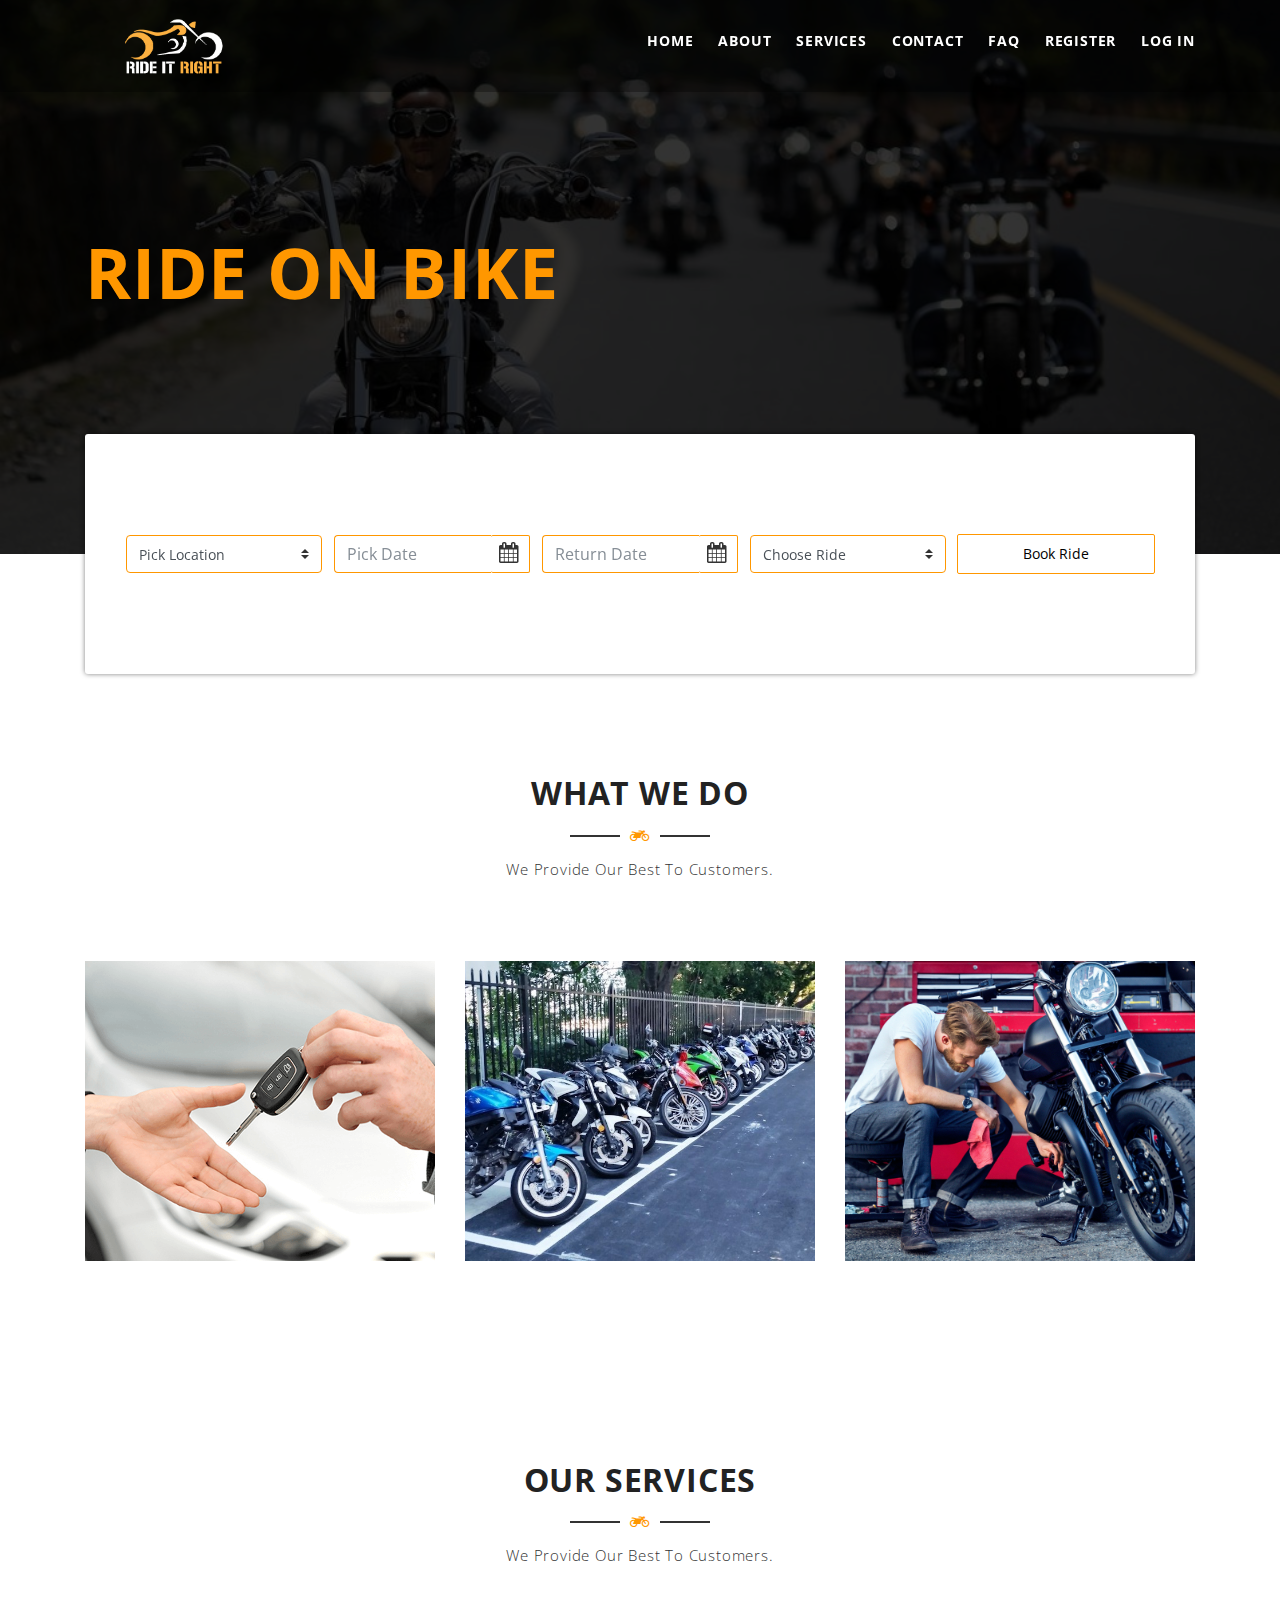
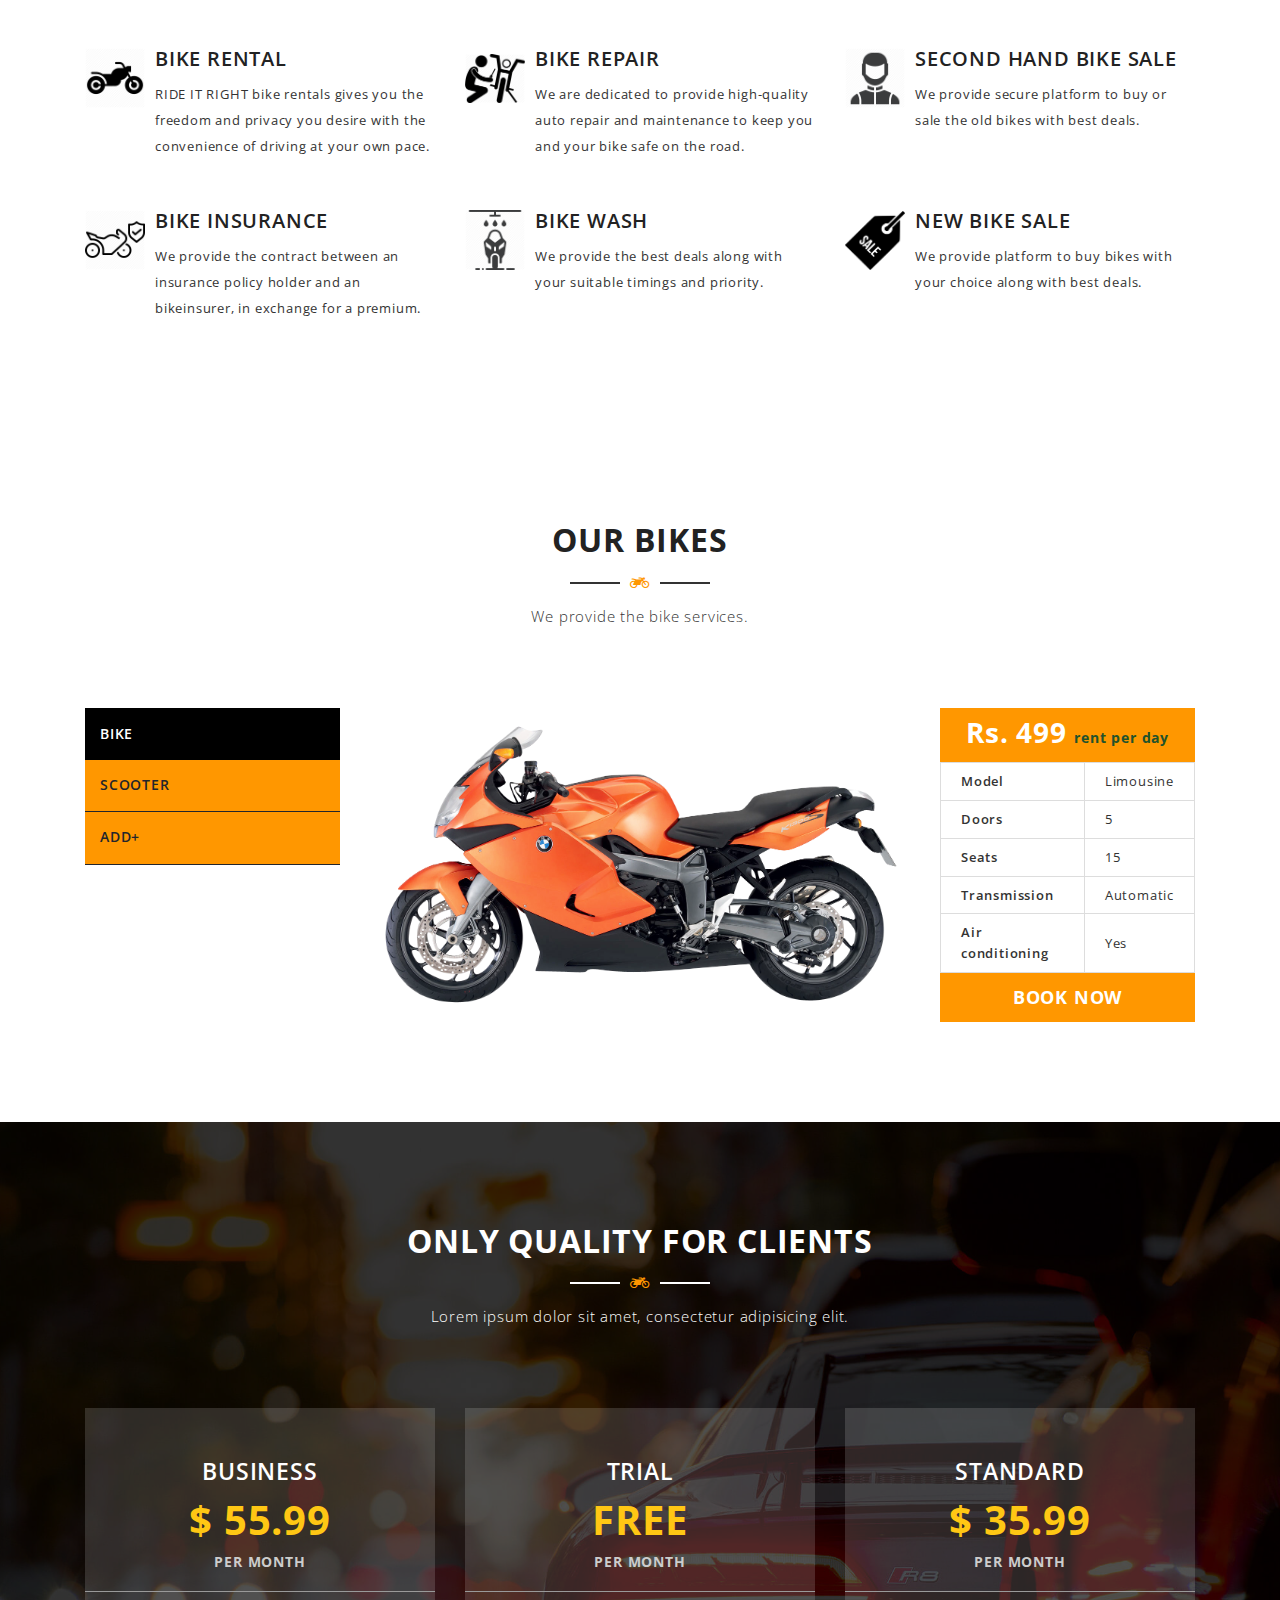
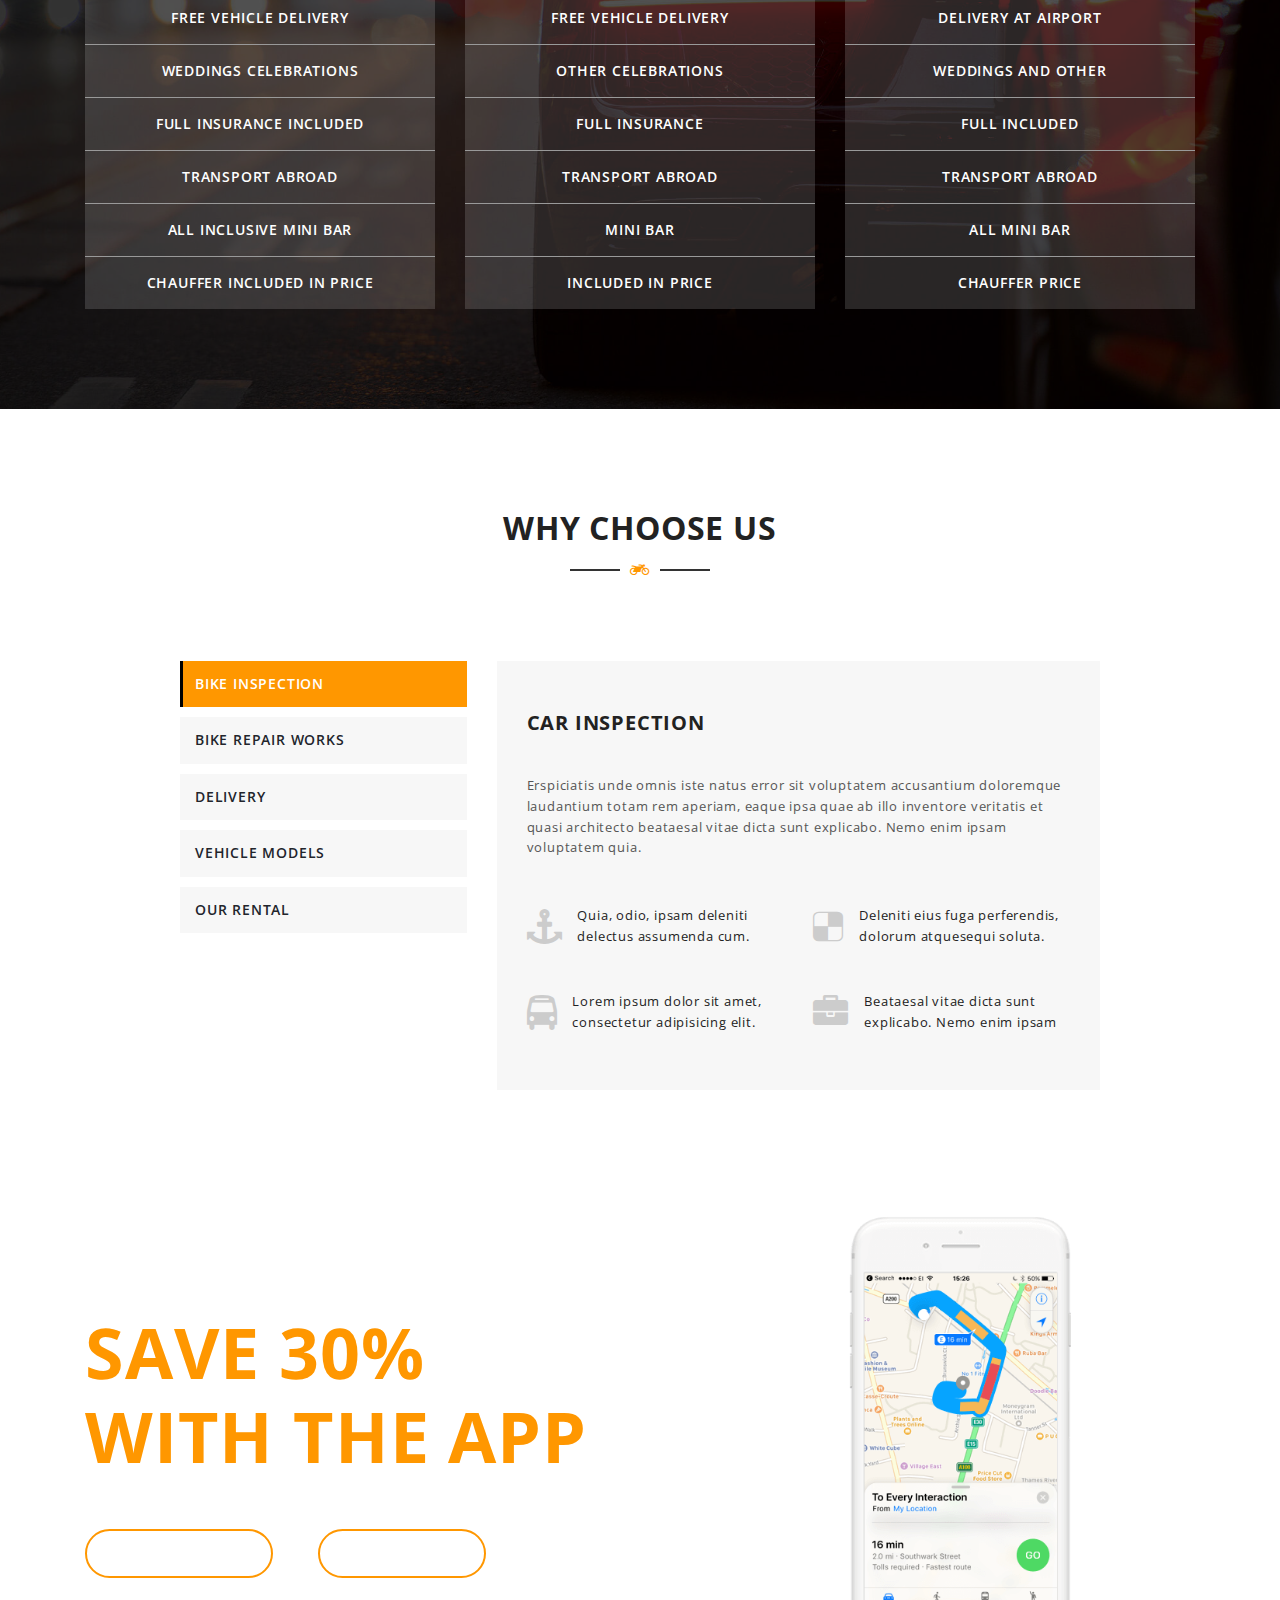
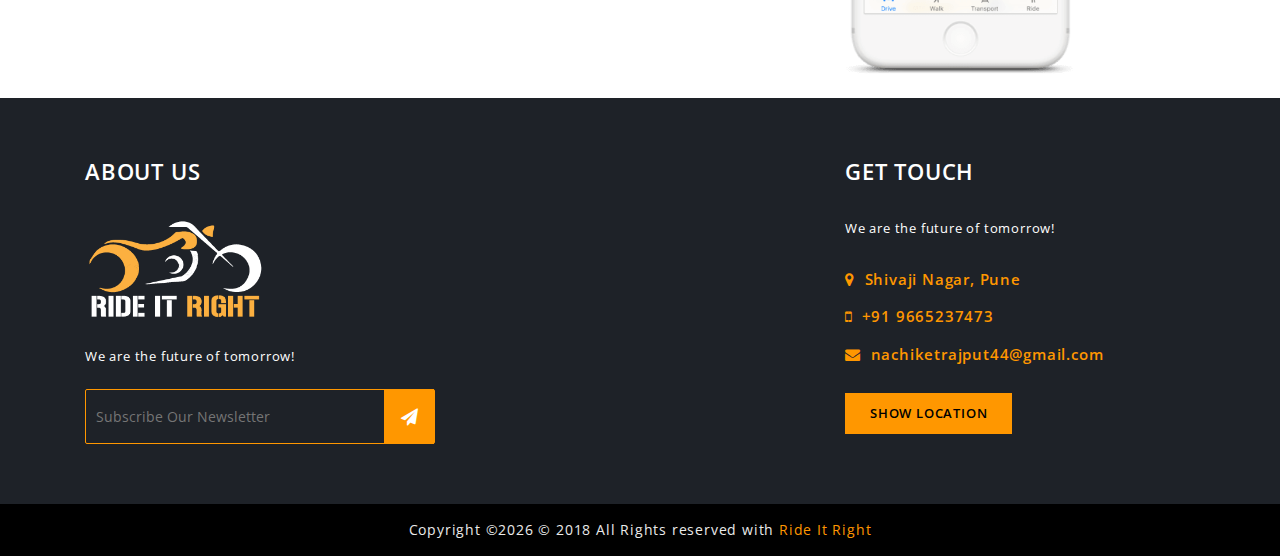
==== index.html @ ab3be9b2 "initial commit" ====
<!DOCTYPE html>
<html class="no-js" lang="zxx">

<head>
    <meta charset="utf-8">
    <meta http-equiv="X-UA-Compatible" content="IE=edge">
    <meta name="viewport" content="width=device-width, initial-scale=1">
    <!--=== Favicon ===-->
    <link rel="shortcut icon" href="favicon.ico" type="image/x-icon" />
    <link href="https://fonts.googleapis.com/css?family=Open+Sans&display=swap" rel="stylesheet"> 
    <title>Ride It Right</title>

    <!--=== Bootstrap CSS ===-->
    <link href="assets/css/bootstrap.min.css" rel="stylesheet">
    <!--=== Animate CSS ===-->
    <link href="assets/css/plugins/animate.css" rel="stylesheet">
    <!--=== Vegas Min CSS ===-->
    <link href="assets/css/plugins/vegas.min.css" rel="stylesheet">
    <!--=== Slicknav CSS ===-->
    <link href="assets/css/plugins/slicknav.min.css" rel="stylesheet">
    <!--=== Magnific Popup CSS ===-->
    <link href="assets/css/plugins/magnific-popup.css" rel="stylesheet">
    <!--=== Owl Carousel CSS ===-->
    <link href="assets/css/plugins/owl.carousel.min.css" rel="stylesheet">
    <!--=== Gijgo CSS ===-->
    <link href="assets/css/plugins/gijgo.css" rel="stylesheet">
    <!--=== FontAwesome CSS ===-->
    <link href="assets/css/font-awesome.css" rel="stylesheet">
    <!--=== Theme Reset CSS ===-->
    <link href="assets/css/reset.css" rel="stylesheet">
    <!--=== Main Style CSS ===-->
    <link href="style.css" rel="stylesheet">
    <!--=== Responsive CSS ===-->
    <link href="assets/css/responsive.css" rel="stylesheet">


    <!--[if lt IE 9]>
        <script src="//oss.maxcdn.com/html5shiv/3.7.2/html5shiv.min.js"></script>
        <script src="//oss.maxcdn.com/respond/1.4.2/respond.min.js"></script>
    <![endif]-->
</head>

<body class="loader-active">

    <!--== Preloader Area Start ==-->
    <div class="preloader">
        <div class="preloader-spinner">
            <div class="loader-content">
                <img src="assets/img/preloader.gif" alt="JSOFT">
            </div>
        </div>
    </div>
    <!--== Preloader Area End ==-->

    <!--== Header Area Start ==-->
    <header id="header-area" class="fixed-top">

        <!--== Header Bottom Start ==-->
        <div id="header-bottom">
            <div class="container">
                <div class="row">
                    <!--== Logo Start ==-->
                    <div class="col-lg-4">
                        <a href="index.html" class="logo">
                            <img src="assets/img/logo.png" height="42" width="180" alt="JSOFT" >
                        </a>
                    </div>
                    <!--== Logo End ==-->

                    <!--== Main Menu Start ==-->
                    <div class="col-lg-8 d-none d-xl-block">
                        <nav class="mainmenu alignright">
                            <ul>
                                <li><a href="#">Home</a>
                                    
                                </li>
                                <li><a href="about.html">About</a></li>
                                <li><a href="services.html">Services</a></li>
                                <li><a href="contact.html">Contact</a></li>
                                <li><a href="faq.html">FAQ</a></li>
                                <li><a href="register.html">Register</a></li>                         
                                <li><a href="login.html">Log in</a></li>    
                                <li id="user_display"></li>                     
                            </ul>
                        </nav>
                    </div>
                    <!--== Main Menu End ==-->
                </div>
            </div>
        </div>
        <!--== Header Bottom End ==-->
    </header>
    <!--== Header Area End ==-->

    <!--== Slider Area Start ==-->
    <section id="home-slider-area">
        <div class="home-slider-item slider-bg-1 overlay">
            <div class="container">
                <div class="row">
                    <div class="col-lg-12">
                        <div class="slideshowcontent">
                            <h1>RIDE ON BIKE</h1>
                            <!-- <p>FOR AS LOW AS $10 A DAY PLUS 15% DISCOUNT <br> FOR OUR RETURNING CUSTOMERS</p> -->
                        </div>
                    </div>
                </div>
            </div>
        </div>

        <div class="home-slider-item slider-bg-2 overlay">
            <div class="container">
                <div class="row">
                    <div class="col-lg-12">
                        <div class="slideshowcontent">
                            <h1>ENJOY YOUR JOURNEY</h1>
                            <!-- <p>FOR AS LOW AS $10 A DAY PLUS 15% DISCOUNT <br> FOR OUR RETURNING CUSTOMERS</p> -->
                        </div>
                    </div>
                </div>
            </div>
        </div>

        <div class="home-slider-item slider-bg-3 overlay">
            <div class="container">
                <div class="row">
                    <div class="col-lg-12">
                        <div class="slideshowcontent">
                            <h1>SAVE YOUR MONEY</h1>
                            <!-- <p>FOR AS LOW AS $10 A DAY PLUS 15% DISCOUNT <br> FOR OUR RETURNING CUSTOMERS</p> -->
                        </div>
                    </div>
                </div>
            </div>
        </div>
    </section>
    <!--== Slider Area End ==-->

    <!--== Book A Car Area Start ==-->
    <div id="book-a-car">
        <div class="container">
            <div class="row">
                <div class="col-lg-12">
                    <div class="booka-car-content">
                        <form action="index3.html">
                            <div class="pick-location bookinput-item">
                                <select class="custom-select">
                                  <option selected>Pick Location</option>
                                  <option value="1">Shivaji Nagar, Pune</option>
                                  <option value="2">Katraj , Pune</option>
                                  <option value="3">FC Road, Pune</option>
                                  <option value="3">Lonavla, Pune</option>
                                </select>
                            </div>

                            <div class="pick-date bookinput-item">
                                <input id="startDate" placeholder="Pick Date" />
                            </div>

                            <div class="return-date bookinput-item">
                                <input id="endDate" placeholder="Return Date" />
                            </div>

                            <div class="car-choose bookinput-item">
                                <select class="custom-select">
                                  <option selected>Choose Ride</option>
                                  <option value="1">Bike</option>
                                  <option value="2">Scooter</option>
                                </select>
                            </div>

                            <div class="bookcar-btn bookinput-item">
                                <button type="submit">Book Ride</button>
                            </div>
                        </form>
                    </div>
                </div>
            </div>
        </div>
    </div>
    <!--== Book A Car Area End ==-->

    <!--== What We Do Area Start ==-->
    <section id="what-do-area" class="section-padding">
        <div class="container">
            <div class="row">
                <!-- Section Title Start -->
                <div class="col-lg-12">
                    <div class="section-title  text-center">
                        <h2>WHAT WE DO</h2>
                        <span class="title-line"><i class="fa fa-motorcycle"></i></span>
                        <p>We Provide Our Best To Customers.</p>
                    </div>
                </div>
                <!-- Section Title End -->
            </div>

            <div class="row">
                <!-- Single We Do Start -->
                <div class="col-lg-4 col-md-4">
                    <div class="single-we-do we-do-bg-1">
                        <div class="we-do-content">
                            <div class="display-table">
                                <div class="display-table-cell">
                                    <h3>Bike Rentals</h3>
                                    <p>Easy Rentals with good deal.</p>
                                    <a href="#">Book Now</a>
                                </div>
                            </div>
                        </div>
                    </div>
                </div>
                <!-- Single We Do End -->

                <!-- Single We Do Start -->
                <div class="col-lg-4 col-md-4">
                    <div class="single-we-do we-do-bg-2">
                        <div class="we-do-content">
                            <div class="display-table">
                                <div class="display-table-cell">
                                    <h3>Second Hand Bike Sale</h3>
                                    <p>Best deals with second hand bikes.</p>
                                    <a href="#">Book Now</a>
                                </div>
                            </div>
                        </div>
                    </div>
                </div>
                <!-- Single We Do End -->

                <!-- Single We Do Start -->
                <div class="col-lg-4 col-md-4">
                    <div class="single-we-do we-do-bg-3">
                        <div class="we-do-content">
                            <div class="display-table">
                                <div class="display-table-cell">
                                    <h3>Bike Care</h3>
                                    <p>Provide best bike care service with your suitability.</p>
                                    <a href="#">Book Now</a>
                                </div>
                            </div>
                        </div>
                    </div>
                </div>
                <!-- Single We Do End -->
            </div>
        </div>
    </section>
    <!--== What We Do Area End ==-->

    <!--== Partner Area Start ==-->
    <!-- <div id="partner-area">
        <div class="container-fluid">
            <div class="row">
                <div class="col-lg-12 text-center">
                    <div class="partner-content-wrap"> -->
                        <!-- Single Partner Start -->
                        <!-- <div class="single-partner">
                            <div class="display-table">
                                <div class="display-table-cell">
                                    <img src="assets/img/partner/partner-logo-1.png" alt="JSOFT">
                                </div>
                            </div>
                        </div> -->
                        <!-- Single Partner End -->

                        <!-- Single Partner Start -->
                        <!-- <div class="single-partner">
                            <div class="display-table">
                                <div class="display-table-cell">
                                    <img src="assets/img/partner/partner-logo-2.png" alt="JSOFT">
                                </div>
                            </div>
                        </div> -->
                        <!-- Single Partner End -->

                        <!-- Single Partner Start -->
                        <!-- <div class="single-partner">
                            <div class="display-table">
                                <div class="display-table-cell">
                                    <img src="assets/img/partner/partner-logo-3.png" alt="JSOFT">
                                </div>
                            </div>
                        </div> -->
                        <!-- Single Partner End -->

                        <!-- Single Partner Start -->
                        <!-- <div class="single-partner">
                            <div class="display-table">
                                <div class="display-table-cell">
                                    <img src="assets/img/partner/partner-logo-4.png" alt="JSOFT">
                                </div>
                            </div>
                        </div> -->
                        <!-- Single Partner End -->

                        <!-- Single Partner Start -->
                        <!-- <div class="single-partner">
                            <div class="display-table">
                                <div class="display-table-cell">
                                    <img src="assets/img/partner/partner-logo-5.png" alt="JSOFT">
                                </div>
                            </div>
                        </div> -->
                        <!-- Single Partner End -->

                        <!-- Single Partner Start -->
                        <!-- <div class="single-partner">
                            <div class="display-table">
                                <div class="display-table-cell">
                                    <img src="assets/img/partner/partner-logo-1.png" alt="JSOFT">
                                </div>
                            </div>
                        </div> -->
                        <!-- Single Partner End -->

                        <!-- Single Partner Start -->
                        <!-- <div class="single-partner">
                            <div class="display-table">
                                <div class="display-table-cell">
                                    <img src="assets/img/partner/partner-logo-4.png" alt="JSOFT">
                                </div>
                            </div>
                        </div> -->
                        <!-- Single Partner End -->
                    <!-- </div>
                </div>
            </div>
        </div>
    </div> -->
    <!--== Partner Area End ==-->

    <!--== Services Area Start ==-->
    <section id="service-area" class="section-padding">
        <div class="container">
            <div class="row">
                <!-- Section Title Start -->
                <div class="col-lg-12">
                    <div class="section-title  text-center">
                        <h2>Our Services</h2>
                        <span class="title-line"><i class="fa fa-motorcycle"></i></span>
                        <p>We Provide Our Best To Customers.</p>
                    </div>
                </div>
                <!-- Section Title End -->
            </div>

            <div class="row">
                <!-- Single Service Start -->
                <div class="col-lg-4 col-md-6">
                    <div class="single-service">
                        <div class="media">
                            <div class="service-icon">
                                <span></span>
                                <img src="assets/img/services/service-icon-1.png" alt="JSOFT">
                            </div>
                            <div class="media-body">
                                <h4>BIKE RENTAL</h4>
                                <p>RIDE IT RIGHT bike rentals gives you the freedom and privacy you desire with the convenience of driving at your own pace. </p>
                            </div>
                        </div>
                    </div>
                </div>
                <!-- Single Service Start -->

                <!-- Single Service Start -->
                <div class="col-lg-4 col-md-6">
                    <div class="single-service">
                        <div class="media">
                            <div class="service-icon">
                                <span></span>
                                <img src="assets/img/services/service-icon-2.png" alt="JSOFT">
                            </div>
                            <div class="media-body">
                                <h4>BIKE REPAIR</h4>
                                <p>We are dedicated to provide high-quality auto repair and maintenance to keep you and your bike safe on the road.</p>
                            </div>
                        </div>
                    </div>
                </div>
                <!-- Single Service Start -->

                <!-- Single Service Start -->
                <div class="col-lg-4 col-md-6">
                    <div class="single-service">
                        <div class="media">
                            <div class="service-icon">
                                <span></span>
                                <img src="assets/img/services/service-icon-3.png" alt="JSOFT">
                            </div>
                            <div class="media-body">
                                <h4>SECOND HAND BIKE SALE</h4>
                                <p>We provide secure platform to buy or sale the old bikes with best deals.</p>
                            </div>
                        </div>
                    </div>
                </div>
                <!-- Single Service Start -->

                <!-- Single Service Start -->
                <div class="col-lg-4 col-md-6">
                    <div class="single-service">
                        <div class="media">
                            <div class="service-icon">
                                <span></span>
                                <img src="assets/img/services/service-icon-4.png" alt="JSOFT">
                            </div>
                            <div class="media-body">
                                <h4>Bike insurance</h4>
                                <p>We provide the contract between an insurance policy holder and an bikeinsurer, in exchange for a premium.</p>
                            </div>
                        </div>
                    </div>
                </div>
                <!-- Single Service Start -->

                <!-- Single Service Start -->
                <div class="col-lg-4 col-md-6">
                    <div class="single-service">
                        <div class="media">
                            <div class="service-icon">
                                <span></span>
                                <img src="assets/img/services/service-icon-5.png" alt="JSOFT">
                            </div>
                            <div class="media-body">
                                <h4>bike wash</h4>
                                <p>We provide the best deals along with your suitable timings and priority.</p>
                            </div>
                        </div>
                    </div>
                </div>
                <!-- Single Service Start -->

                <!-- Single Service Start -->
                <div class="col-lg-4 col-md-6">
                    <div class="single-service">
                        <div class="media">
                            <div class="service-icon">
                                <span></span>
                                <img src="assets/img/services/service-icon-6.png" alt="JSOFT">
                            </div>
                            <div class="media-body">
                                <h4>New bike sale</h4>
                                <p>We provide platform to buy bikes with your choice along with best deals.</p>
                            </div>
                        </div>
                    </div>
                </div>
                <!-- Single Service Start -->
            </div>
        </div>
    </section>
    <!--== Services Area End ==-->

    <!--== Fun Fact Area Start ==-->
    <!-- <section id="funfact-area" class="overlay section-padding">
        <div class="container">
            <div class="row">
                <div class="col-lg-11 col-md-12 m-auto">
                    <div class="funfact-content-wrap">
                        <div class="row"> -->
                            <!-- Single FunFact Start -->
                            <!-- <div class="col-lg-4 col-md-6">
                                <div class="single-funfact">
                                    <div class="funfact-icon">
                                        <i class="fa fa-smile-o"></i>
                                    </div>
                                    <div class="funfact-content">
                                        <p><span class="counter">550</span>+</p>
                                        <h4>HAPPY CLIENTS</h4>
                                    </div>
                                </div>
                            </div> -->
                            <!-- Single FunFact End -->

                            <!-- Single FunFact Start -->
                            <!-- <div class="col-lg-4 col-md-6">
                                <div class="single-funfact">
                                    <div class="funfact-icon">
                                        <i class="fa fa-motorcycle"></i>
                                    </div>
                                    <div class="funfact-content">
                                        <p><span class="counter">250</span>+</p>
                                        <h4>CARS IN STOCK</h4>
                                    </div>
                                </div>
                            </div> -->
                            <!-- Single FunFact End -->

                            <!-- Single FunFact Start -->
                            <!-- <div class="col-lg-4 col-md-6">
                                <div class="single-funfact">
                                    <div class="funfact-icon">
                                        <i class="fa fa-bank"></i>
                                    </div>
                                    <div class="funfact-content">
                                        <p><span class="counter">50</span>+</p>
                                        <h4>office in cities</h4>
                                    </div>
                                </div>
                            </div> -->
                            <!-- Single FunFact End -->
                        <!-- </div>
                    </div>
                </div>
            </div>
        </div>
    </section> -->
    <!--== Fun Fact Area End ==-->

    <!--== Our Cars Area Start ==-->
    <section id="our-cars" class="section-padding">
        <div class="container">
            <div class="row">
                <!-- Section Title Start -->
                <div class="col-lg-12">
                    <div class="section-title  text-center">
                        <h2>Our bikes</h2>
                        <span class="title-line"><i class="fa fa-motorcycle"></i></span>
                        <p>We provide the bike services.</p>
                    </div>
                </div>
                <!-- Section Title End -->
            </div>

            <div class="row">
                <div class="col-lg-12">
                    <div class="team-content">
                        <div class="row">
                            <!-- OurCars Tab Menu start -->
                            <div class="col-lg-3">
                                <div class="ourcar-tab-menu">
                                    <ul class="nav nav-tabs" id="ourcartabmenu" role="tablist">
                                        <li class="nav-item">
                                            <a class="nav-link active" id="ourcar_item_1" data-toggle="tab" href="#ourcar_1" role="tab" aria-selected="true">BIKE</a>
                                        </li>
                                        <!-- <li class="nav-item">
                                            <a class="nav-link" id="ourcar_item_2" data-toggle="tab" href="#ourcar_2" role="tab" aria-selected="true">BIKE</a>
                                        </li> -->
                                        <li class="nav-item">
                                            <a class="nav-link" id="ourcar_item_3" data-toggle="tab" href="#ourcar_3" role="tab" aria-selected="true">Scooter</a>
                                        </li>
                                        <li class="nav-item">
                                            <a class="nav-link" id="ourcar_item_4" data-toggle="tab" href="#ourcar_4" role="tab" aria-selected="true">ADD+</a>
                                        </li>
                                        <li class="nav-item">
                                            <!-- <a class="nav-link" id="ourcar_item_5" data-toggle="tab" href="#ourcar_5" role="tab" aria-selected="true">BIKE5</a> -->
                                        </li>
                                    </ul>
                                </div>
                            </div>
                            <!-- OurCars Tab Menu End -->

                            <!-- OurCars Tab Content start -->
                            <div class="col-lg-9">
                                <div class="tab-content" id="ourcartabcontent">
                                    <!-- Single OurCars  start -->
                                    <div class="tab-pane fade show active" id="ourcar_1" role="tabpanel" aria-labelledby="ourcar_item_1">
                                        <div class="row">
                                            <div class="col-lg-8 text-center">
                                                <div class="display-table">
                                                    <div class="display-table-cell">
                                                        <div class="ourcar-pic">
                                                            <img src="assets/img/bikes/bike2.png" alt="JSOFT">
                                                        </div>
                                                    </div>
                                                </div>
                                            </div>

                                            <div class="col-lg-4">
                                                <div class="ourcar-info text-center">
                                                    <h2>Rs. 499 <span>Rent per day</span></h2>
                                                    <table class="our-table">
                                                        <tr>
                                                            <td>Model</td>
                                                            <td>Limousine</td>
                                                        </tr>
                                                        <tr>
                                                            <td>Doors</td>
                                                            <td>5</td>
                                                        </tr>
                                                        <tr>
                                                            <td>Seats</td>
                                                            <td>15</td>
                                                        </tr>
                                                        <tr>
                                                            <td>Transmission</td>
                                                            <td>Automatic</td>
                                                        </tr>
                                                        <tr>
                                                            <td>Air conditioning</td>
                                                            <td>Yes</td>
                                                        </tr>
                                                    </table>
                                                    <a href="#" class="bookbtn">Book Now</a>
                                                </div>
                                            </div>
                                        </div>
                                    </div>
                                    <!-- Single OurCars End -->

                                    <!-- Single OurCars  start -->
                                    <div class="tab-pane fade" id="ourcar_2" role="tabpanel" aria-labelledby="ourcar_item_2">
                                        <div class="row">
                                            <div class="col-lg-8 text-center">
                                                <div class="display-table">
                                                    <div class="display-table-cell">
                                                        <div class="ourcar-pic">
                                                            <img src="assets/img/bikes/bike3.png" alt="JSOFT">
                                                        </div>
                                                    </div>
                                                </div>
                                            </div>

                                            <div class="col-lg-4">
                                                <div class="ourcar-info text-center">
                                                    <h2>Rs. 499 <span>Rent per day</span></h2>
                                                    <table class="our-table">
                                                        <tr>
                                                            <td>Model</td>
                                                            <td>Limousine</td>
                                                        </tr>
                                                        <tr>
                                                            <td>Doors</td>
                                                            <td>5</td>
                                                        </tr>
                                                        <tr>
                                                            <td>Seats</td>
                                                            <td>15</td>
                                                        </tr>
                                                        <tr>
                                                            <td>Transmission</td>
                                                            <td>Automatic</td>
                                                        </tr>
                                                        <tr>
                                                            <td>Air conditioning</td>
                                                            <td>Yes</td>
                                                        </tr>
                                                    </table>
                                                    <a href="#" class="bookbtn">Book Now</a>
                                                </div>
                                            </div>
                                        </div>
                                    </div>
                                    <!-- Single OurCars End -->

                                    <!-- Single OurCars  start -->
                                    <div class="tab-pane fade" id="ourcar_3" role="tabpanel" aria-labelledby="ourcar_item_3">
                                        <div class="row">
                                            <div class="col-lg-8 text-center">
                                                <div class="display-table">
                                                    <div class="display-table-cell">
                                                        <div class="ourcar-pic">
                                                            <img src="assets/img/bikes/scooter.png" alt="JSOFT">
                                                        </div>
                                                    </div>
                                                </div>
                                            </div>

                                            <div class="col-lg-4">
                                                <div class="ourcar-info text-center">
                                                    <h2>Rs. 250 <span>Rent per day</span></h2>
                                                    <table class="our-table">
                                                        <tr>
                                                            <td>Model</td>
                                                            <td>Limousine</td>
                                                        </tr>
                                                        <tr>
                                                            <td>Doors</td>
                                                            <td>5</td>
                                                        </tr>
                                                        <tr>
                                                            <td>Seats</td>
                                                            <td>15</td>
                                                        </tr>
                                                        <tr>
                                                            <td>Transmission</td>
                                                            <td>Automatic</td>
                                                        </tr>
                                                        <tr>
                                                            <td>Air conditioning</td>
                                                            <td>Yes</td>
                                                        </tr>
                                                    </table>
                                                    <a href="#" class="bookbtn">Book Now</a>
                                                </div>
                                            </div>
                                        </div>
                                    </div>
                                    <!-- Single OurCars End -->

                                    <!-- Single OurCars  start -->
                                    <!-- <div class="tab-pane fade" id="ourcar_4" role="tabpanel" aria-labelledby="ourcar_item_4">
                                        <div class="row">
                                            <div class="col-lg-8 text-center">
                                                <div class="display-table">
                                                    <div class="display-table-cell">
                                                        <div class="ourcar-pic">
                                                            <img src="assets/img/bikes/scooter2.jpg" alt="JSOFT">
                                                        </div>
                                                    </div>
                                                </div>
                                            </div>

                                            <div class="col-lg-4">
                                                <div class="ourcar-info text-center">
                                                    <h2>$ 75.40 <span>Rent per day</span></h2>
                                                    <table class="our-table">
                                                        <tr>
                                                            <td>Model</td>
                                                            <td>Limousine</td>
                                                        </tr>
                                                        <tr>
                                                            <td>Doors</td>
                                                            <td>5</td>
                                                        </tr>
                                                        <tr>
                                                            <td>Seats</td>
                                                            <td>15</td>
                                                        </tr>
                                                        <tr>
                                                            <td>Transmission</td>
                                                            <td>Automatic</td>
                                                        </tr>
                                                        <tr>
                                                            <td>Air conditioning</td>
                                                            <td>Yes</td>
                                                        </tr>
                                                    </table>
                                                    <a href="#" class="bookbtn">Book Now</a>
                                                </div>
                                            </div>
                                        </div>
                                    </div> -->
                                    <!-- Single OurCars End -->

                                    <!-- Single OurCars  start -->
                                    <div class="tab-pane fade" id="ourcar_5" role="tabpanel" aria-labelledby="ourcar_item_5">
                                        <div class="row">
                                            <div class="col-lg-8 text-center">
                                                <div class="display-table">
                                                    <div class="display-table-cell">
                                                        <div class="ourcar-pic">
                                                            <img src="assets/img/bikes/scooter3_wb.png" alt="JSOFT">
                                                        </div>
                                                    </div>
                                                </div>
                                            </div>

                                            <div class="col-lg-4">
                                                <div class="ourcar-info text-center">
                                                    <h2>$ 75.40 <span>Rent per day</span></h2>
                                                    <table class="our-table">
                                                        <tr>
                                                            <td>Model</td>
                                                            <td>Limousine</td>
                                                        </tr>
                                                        <tr>
                                                            <td>Doors</td>
                                                            <td>5</td>
                                                        </tr>
                                                        <tr>
                                                            <td>Seats</td>
                                                            <td>15</td>
                                                        </tr>
                                                        <tr>
                                                            <td>Transmission</td>
                                                            <td>Automatic</td>
                                                        </tr>
                                                        <tr>
                                                            <td>Air conditioning</td>
                                                            <td>Yes</td>
                                                        </tr>
                                                    </table>
                                                    <a href="#" class="bookbtn">Book Now</a>
                                                </div>
                                            </div>
                                        </div>
                                    </div>
                                    <!-- Single OurCars End -->
                                </div>
                            </div>
                            <!-- OurCars Tab Content End -->
                        </div>
                    </div>
                </div>
            </div>
        </div>
    </section>
    <!--== Our Cars Area End ==-->

    <!--== Pricing Area Start ==-->
    <section id="pricing-area" class="section-padding overlay">
        <div class="container">
            <div class="row">
                <!-- Section Title Start -->
                <div class="col-lg-12">
                    <div class="section-title  text-center">
                        <h2>Only quality for clients</h2>
                        <span class="title-line"><i class="fa fa-motorcycle"></i></span>
                        <p>Lorem ipsum dolor sit amet, consectetur adipisicing elit.</p>
                    </div>
                </div>
                <!-- Section Title End -->
            </div>

            <!-- Pricing Table Conatent Start -->
            <div class="row">
                <!-- Single Pricing Table -->
                <div class="col-lg-4 col-md-6 text-center">
                    <div class="single-pricing-table">
                        <h3>BUSINESS</h3>
                        <h2>$ 55.99</h2>
                        <h5>PER MONTH</h5>

                        <ul class="package-list">
                            <li>FREE VEHICLE DELIVERY</li>
                            <li>WEDDINGS CELEBRATIONS</li>
                            <li>FULL INSURANCE INCLUDED</li>
                            <li>TRANSPORT ABROAD</li>
                            <li>ALL INCLUSIVE MINI BAR</li>
                            <li>CHAUFFER INCLUDED IN PRICE</li>
                        </ul>
                    </div>
                </div>
                <!-- Single Pricing Table -->

                <!-- Single Pricing Table -->
                <div class="col-lg-4 col-md-6 text-center">
                    <div class="single-pricing-table">
                        <h3>Trial</h3>
                        <h2>Free</h2>
                        <h5>PER MONTH</h5>

                        <ul class="package-list">
                            <li>FREE VEHICLE DELIVERY</li>
                            <li>OTHER CELEBRATIONS</li>
                            <li>FULL INSURANCE</li>
                            <li>TRANSPORT ABROAD</li>
                            <li>MINI BAR</li>
                            <li>INCLUDED IN PRICE</li>
                        </ul>
                    </div>
                </div>
                <!-- Single Pricing Table -->

                <!-- Single Pricing Table -->
                <div class="col-lg-4 col-md-6 text-center">
                    <div class="single-pricing-table">
                        <h3>standard</h3>
                        <h2>$ 35.99</h2>
                        <h5>PER MONTH</h5>

                        <ul class="package-list">
                            <li>DELIVERY AT AIRPORT</li>
                            <li>WEDDINGS AND OTHER</li>
                            <li>FULL INCLUDED</li>
                            <li>TRANSPORT ABROAD</li>
                            <li>ALL MINI BAR</li>
                            <li>CHAUFFER PRICE</li>
                        </ul>
                    </div>
                </div>
                <!-- Single Pricing Table -->
            </div>
            <!-- Pricing Table Conatent End -->
        </div>
    </section>
    <!--== Pricing Area End ==-->

    <!--== Why Coose Us Start ==-->
    <section id="why-choose-area" class="section-padding">
        <div class="container">
            <div class="row">
                <!-- Section Title Start -->
                <div class="col-lg-12">
                    <div class="section-title  text-center">
                        <h2>Why Choose Us</h2>
                        <span class="title-line"><i class="fa fa-motorcycle"></i></span>
                        <p></p>
                    </div>
                </div>
                <!-- Section Title End -->
            </div>

            <div class="row">
                <div class="col-lg-10 m-auto">
                    <div class="row">
                        <!-- Why Choose Tab Menu -->
                        <div class="col-lg-4">
                            <ul class="nav nav-tabs" id="choosetabmenu" role="tablist">
                                <li class="nav-item">
                                    <a class="nav-link active" id="car-ins" data-toggle="tab" href="#car-insp" role="tab" aria-selected="true">BIKE INSPECTION</a>
                                </li>
                                <li class="nav-item">
                                    <a class="nav-link" id="car-repair" data-toggle="tab" href="#car-repairw" role="tab" aria-selected="false">BIKE REPAIR WORKS</a>
                                </li>
                                <!-- <li class="nav-item">
                                    <a class="nav-link" id="car-glass" data-toggle="tab" href="#car-glassing" role="tab" aria-selected="false">CAR GLASSING</a>
                                </li> -->
                                <li class="nav-item">
                                    <a class="nav-link" id="delivery-tab" data-toggle="tab" href="#delivery" role="tab" aria-selected="false">DELIVERY</a>
                                </li>
                                <li class="nav-item">
                                    <a class="nav-link" id="vehiclemodels-tab" data-toggle="tab" href="#vehiclemodels" role="tab" aria-selected="false">Vehicle Models</a>
                                </li>
                                <li class="nav-item">
                                    <a class="nav-link" id="ourrental-tab" data-toggle="tab" href="#ourrental" role="tab" aria-selected="false">Our Rental</a>
                                </li>
                            </ul>
                        </div>
                        <!-- Why Choose Tab Menu -->

                        <!-- Why Choose Tab Content -->
                        <div class="col-lg-8">
                            <div class="tab-content" id="choosetabcontent">
                                <div class="tab-pane fade show active" id="car-insp" role="tabpanel" aria-labelledby="car-ins">
                                    <div class="wchoose-content">
                                        <h4>CAR INSPECTION</h4>
                                        <p>Erspiciatis unde omnis iste natus error sit voluptatem accusantium doloremque laudantium totam rem aperiam, eaque ipsa quae ab illo inventore veritatis et quasi architecto beataesal vitae dicta sunt explicabo. Nemo enim ipsam voluptatem quia.</p>

                                        <div class="row">
                                            <div class="col-lg-6 col-md-6">
                                                <div class="single-choose-item">
                                                    <div class="choose-icon">
                                                        <i class="fa fa-anchor"></i>
                                                    </div>
                                                    <span>Quia, odio, ipsam deleniti delectus assumenda cum.</span>
                                                </div>
                                            </div>

                                            <div class="col-lg-6 col-md-6">
                                                <div class="single-choose-item">
                                                    <div class="choose-icon">
                                                        <i class="fa fa-delicious"></i>
                                                    </div>
                                                    <span>Deleniti eius fuga perferendis, dolorum atquesequi soluta.</span>
                                                </div>
                                            </div>

                                            <div class="col-lg-6 col-md-6">
                                                <div class="single-choose-item">
                                                    <div class="choose-icon">
                                                        <i class="fa fa-bus"></i>
                                                    </div>
                                                    <span>Lorem ipsum dolor sit amet, consectetur adipisicing elit.</span>
                                                </div>
                                            </div>

                                            <div class="col-lg-6 col-md-6">
                                                <div class="single-choose-item">
                                                    <div class="choose-icon">
                                                        <i class="fa fa-briefcase"></i>
                                                    </div>
                                                    <span>Beataesal vitae dicta sunt explicabo. Nemo enim ipsam </span>
                                                </div>
                                            </div>
                                        </div>
                                    </div>
                                </div>

                                <div class="tab-pane fade" id="car-repairw" role="tabpanel" aria-labelledby="car-repair">
                                    <div class="wchoose-content">
                                        <h4>CAR REPAIR WORKS</h4>
                                        <p>Erspiciatis unde omnis iste natus error sit voluptatem accusantium doloremque laudantium totam rem aperiam, eaque ipsa quae ab illo inventore veritatis et quasi architecto beataesal vitae dicta sunt explicabo. Nemo enim ipsam voluptatem quia.</p>

                                        <div class="row">
                                            <div class="col-lg-6 col-md-6">
                                                <div class="single-choose-item">
                                                    <div class="choose-icon">
                                                        <i class="fa fa-anchor"></i>
                                                    </div>
                                                    <span>Quia, odio, ipsam deleniti delectus assumenda cum.</span>
                                                </div>
                                            </div>

                                            <div class="col-lg-6 col-md-6">
                                                <div class="single-choose-item">
                                                    <div class="choose-icon">
                                                        <i class="fa fa-delicious"></i>
                                                    </div>
                                                    <span>Deleniti eius fuga perferendis, dolorum atquesequi soluta.</span>
                                                </div>
                                            </div>

                                            <div class="col-lg-6 col-md-6">
                                                <div class="single-choose-item">
                                                    <div class="choose-icon">
                                                        <i class="fa fa-bus"></i>
                                                    </div>
                                                    <span>Lorem ipsum dolor sit amet, consectetur adipisicing elit.</span>
                                                </div>
                                            </div>

                                            <div class="col-lg-6 col-md-6">
                                                <div class="single-choose-item">
                                                    <div class="choose-icon">
                                                        <i class="fa fa-briefcase"></i>
                                                    </div>
                                                    <span>Beataesal vitae dicta sunt explicabo. Nemo enim ipsam </span>
                                                </div>
                                            </div>
                                        </div>
                                    </div>
                                </div>

                                <div class="tab-pane fade" id="car-glassing" role="tabpanel" aria-labelledby="car-glass">
                                    <div class="wchoose-content">
                                        <h4>CAR GLASSING</h4>
                                        <p>Erspiciatis unde omnis iste natus error sit voluptatem accusantium doloremque laudantium totam rem aperiam, eaque ipsa quae ab illo inventore veritatis et quasi architecto beataesal vitae dicta sunt explicabo. Nemo enim ipsam voluptatem quia.</p>

                                        <div class="row">
                                            <div class="col-lg-6 col-md-6">
                                                <div class="single-choose-item">
                                                    <div class="choose-icon">
                                                        <i class="fa fa-anchor"></i>
                                                    </div>
                                                    <span>Quia, odio, ipsam deleniti delectus assumenda cum.</span>
                                                </div>
                                            </div>

                                            <div class="col-lg-6 col-md-6">
                                                <div class="single-choose-item">
                                                    <div class="choose-icon">
                                                        <i class="fa fa-delicious"></i>
                                                    </div>
                                                    <span>Deleniti eius fuga perferendis, dolorum atquesequi soluta.</span>
                                                </div>
                                            </div>

                                            <div class="col-lg-6 col-md-6">
                                                <div class="single-choose-item">
                                                    <div class="choose-icon">
                                                        <i class="fa fa-bus"></i>
                                                    </div>
                                                    <span>Lorem ipsum dolor sit amet, consectetur adipisicing elit.</span>
                                                </div>
                                            </div>

                                            <div class="col-lg-6 col-md-6">
                                                <div class="single-choose-item">
                                                    <div class="choose-icon">
                                                        <i class="fa fa-briefcase"></i>
                                                    </div>
                                                    <span>Beataesal vitae dicta sunt explicabo. Nemo enim ipsam </span>
                                                </div>
                                            </div>
                                        </div>
                                    </div>
                                </div>

                                <div class="tab-pane fade" id="delivery" role="tabpanel" aria-labelledby="delivery-tab">
                                    <div class="wchoose-content">
                                        <h4>DELIVERY</h4>
                                        <p>Erspiciatis unde omnis iste natus error sit voluptatem accusantium doloremque laudantium totam rem aperiam, eaque ipsa quae ab illo inventore veritatis et quasi architecto beataesal vitae dicta sunt explicabo. Nemo enim ipsam voluptatem quia.</p>

                                        <div class="row">
                                            <div class="col-lg-6 col-md-6">
                                                <div class="single-choose-item">
                                                    <div class="choose-icon">
                                                        <i class="fa fa-anchor"></i>
                                                    </div>
                                                    <span>Quia, odio, ipsam deleniti delectus assumenda cum.</span>
                                                </div>
                                            </div>

                                            <div class="col-lg-6 col-md-6">
                                                <div class="single-choose-item">
                                                    <div class="choose-icon">
                                                        <i class="fa fa-delicious"></i>
                                                    </div>
                                                    <span>Deleniti eius fuga perferendis, dolorum atquesequi soluta.</span>
                                                </div>
                                            </div>

                                            <div class="col-lg-6 col-md-6">
                                                <div class="single-choose-item">
                                                    <div class="choose-icon">
                                                        <i class="fa fa-bus"></i>
                                                    </div>
                                                    <span>Lorem ipsum dolor sit amet, consectetur adipisicing elit.</span>
                                                </div>
                                            </div>

                                            <div class="col-lg-6 col-md-6">
                                                <div class="single-choose-item">
                                                    <div class="choose-icon">
                                                        <i class="fa fa-briefcase"></i>
                                                    </div>
                                                    <span>Beataesal vitae dicta sunt explicabo. Nemo enim ipsam </span>
                                                </div>
                                            </div>
                                        </div>
                                    </div>
                                </div>

                                <div class="tab-pane fade" id="vehiclemodels" role="tabpanel" aria-labelledby="vehiclemodels-tab">
                                    <div class="wchoose-content">
                                        <h4>Vehicle Models</h4>
                                        <p>Erspiciatis unde omnis iste natus error sit voluptatem accusantium doloremque laudantium totam rem aperiam, eaque ipsa quae ab illo inventore veritatis et quasi architecto beataesal vitae dicta sunt explicabo. Nemo enim ipsam voluptatem quia.</p>

                                        <div class="row">
                                            <div class="col-lg-6 col-md-6">
                                                <div class="single-choose-item">
                                                    <div class="choose-icon">
                                                        <i class="fa fa-anchor"></i>
                                                    </div>
                                                    <span>Quia, odio, ipsam deleniti delectus assumenda cum.</span>
                                                </div>
                                            </div>

                                            <div class="col-lg-6 col-md-6">
                                                <div class="single-choose-item">
                                                    <div class="choose-icon">
                                                        <i class="fa fa-delicious"></i>
                                                    </div>
                                                    <span>Deleniti eius fuga perferendis, dolorum atquesequi soluta.</span>
                                                </div>
                                            </div>

                                            <div class="col-lg-6 col-md-6">
                                                <div class="single-choose-item">
                                                    <div class="choose-icon">
                                                        <i class="fa fa-bus"></i>
                                                    </div>
                                                    <span>Lorem ipsum dolor sit amet, consectetur adipisicing elit.</span>
                                                </div>
                                            </div>

                                            <div class="col-lg-6 col-md-6">
                                                <div class="single-choose-item">
                                                    <div class="choose-icon">
                                                        <i class="fa fa-briefcase"></i>
                                                    </div>
                                                    <span>Beataesal vitae dicta sunt explicabo. Nemo enim ipsam </span>
                                                </div>
                                            </div>
                                        </div>
                                    </div>
                                </div>

                                <div class="tab-pane fade" id="ourrental" role="tabpanel" aria-labelledby="ourrental-tab">
                                    <div class="wchoose-content">
                                        <h4>Our Rental</h4>
                                        <p>Erspiciatis unde omnis iste natus error sit voluptatem accusantium doloremque laudantium totam rem aperiam, eaque ipsa quae ab illo inventore veritatis et quasi architecto beataesal vitae dicta sunt explicabo. Nemo enim ipsam voluptatem quia.</p>

                                        <div class="row">
                                            <div class="col-lg-6 col-md-6">
                                                <div class="single-choose-item">
                                                    <div class="choose-icon">
                                                        <i class="fa fa-anchor"></i>
                                                    </div>
                                                    <span>Quia, odio, ipsam deleniti delectus assumenda cum.</span>
                                                </div>
                                            </div>

                                            <div class="col-lg-6 col-md-6">
                                                <div class="single-choose-item">
                                                    <div class="choose-icon">
                                                        <i class="fa fa-delicious"></i>
                                                    </div>
                                                    <span>Deleniti eius fuga perferendis, dolorum atquesequi soluta.</span>
                                                </div>
                                            </div>

                                            <div class="col-lg-6 col-md-6">
                                                <div class="single-choose-item">
                                                    <div class="choose-icon">
                                                        <i class="fa fa-bus"></i>
                                                    </div>
                                                    <span>Lorem ipsum dolor sit amet, consectetur adipisicing elit.</span>
                                                </div>
                                            </div>

                                            <div class="col-lg-6 col-md-6">
                                                <div class="single-choose-item">
                                                    <div class="choose-icon">
                                                        <i class="fa fa-briefcase"></i>
                                                    </div>
                                                    <span>Beataesal vitae dicta sunt explicabo. Nemo enim ipsam </span>
                                                </div>
                                            </div>
                                        </div>
                                    </div>
                                </div>
                            </div>
                        </div>
                        <!-- Why Choose Tab Content -->
                    </div>
                </div>
            </div>
        </div>
    </section>
    <!--== Why Coose Us End ==-->

    <!--== Mobile App Area Start ==-->
    <div id="mobileapp-video-bg"></div>
    <section id="mobile-app-area">
        <div class="container">
            <div class="row">
                <div class="col-lg-6">
                    <div class="mobile-app-content">
                        <h2>SAVE 30% WITH THE APP</h2>
                        <p>Easy &amp; Fast - Book a bike in 60 seconds</p>
                        <div class="app-btns">
                            <a href="#"><i class="fa fa-android"></i> Android Store</a>
                            <a href="#"><i class="fa fa-apple"></i> Apple Store</a>
                        </div>
                    </div>
                </div>
            </div>
        </div>
    </section>
    <!--== Mobile App Area End ==-->

   
    <!--== Footer Area Start ==-->
    <section id="footer-area">
        <!-- Footer Widget Start -->
        <div class="footer-widget-area">
            <div class="container">
                <div class="row">
                    <!-- Single Footer Widget Start -->
                     <div class="col-lg-4 col-md-6">
                        <div class="single-footer-widget">
                            <h2>About Us</h2>
                            <div class="widget-body">
                                <img src="assets/img/logo_bottom.png" height="42" width="180" alt="JSOFT">
                                <p>We are the future of tomorrow!</p>

                                <div class="newsletter-area">
                                    <form action="index.html">
                                        <input type="email" placeholder="Subscribe Our Newsletter">
                                        <button type="submit" class="newsletter-btn"><i class="fa fa-send"></i></button>
                                    </form>
                                </div>

                            </div>
                        </div>
                    </div>
                    <!-- Single Footer Widget End -->

                    <!-- Single Footer Widget Start -->
                    <div class="col-lg-4 col-md-6">
                        <div class="single-footer-widget">
                         
                        </div>
                    </div>
                    <!-- Single Footer Widget End -->

                    <!-- Single Footer Widget Start -->
                   <div class="col-lg-4 col-md-6">
                        <div class="single-footer-widget">
                            <h2>get touch</h2>
                            <div class="widget-body">
                                <p>We are the future of tomorrow!</p>

                                <ul class="get-touch">
                                    <li><i class="fa fa-map-marker"></i> Shivaji Nagar, Pune</li>
                                    <li><i class="fa fa-mobile"></i> +91 9665237473</li>
                                    <li><i class="fa fa-envelope"></i> nachiketrajput44@gmail.com</li>
                                </ul>
                                <a href="https://www.google.com/maps/place/COEP+Hostel+Office/@18.5281787,73.8493172,17z/data=!3m1!4b1!4m5!3m4!1s0x3bc2c07d6d9022f3:0xae17b7fa0112dd12!8m2!3d18.5281787!4d73.8515112" class="map-show" target="_blank">Show Location</a>
                            </div>
                        </div>
                    </div>
                    <!-- Single Footer Widget End -->
                </div>
            </div>
        </div>
        <!-- Footer Widget End -->

        <!-- Footer Bottom Start -->
       <div id="puttext"></div>
       <div class="footer-bottom-area">
            <div class="container">
                <div class="row">
                    <div class="col-lg-12 text-center">
                        <p><!-- Link back to Colorlib can't be removed. Template is licensed under CC BY 3.0. -->
Copyright &copy;<script>document.write(new Date().getFullYear());</script> © 2018 All Rights reserved with <a href="https://colorlib.com" target="_blank">Ride It Right</a>
<!-- Link back to Colorlib can't be removed. Template is licensed under CC BY 3.0. --></p>
                    </div>
                </div>
            </div>
        </div>
        <!-- Footer Bottom End -->
    </section>
    <!--== Footer Area End ==-->

    <!--== Scroll Top Area Start ==-->
    <div class="scroll-top">
        <img src="assets/img/scroll-top.png" alt="JSOFT">
    </div>
    <!--== Scroll Top Area End ==-->

    <!--=======================Javascript============================-->

    <script>
        document.getElementById('puttext').innerHTML = sessionStorage.getItem("email"); 
    </script>

    <!--=== Jquery Min Js ===-->
    <script src="assets/js/jquery-3.2.1.min.js"></script>
    <!--=== Jquery Migrate Min Js ===-->
    <script src="assets/js/jquery-migrate.min.js"></script>
    <!--=== Popper Min Js ===-->
    <script src="assets/js/popper.min.js"></script>
    <!--=== Bootstrap Min Js ===-->
    <script src="assets/js/bootstrap.min.js"></script>
    <!--=== Gijgo Min Js ===-->
    <script src="assets/js/plugins/gijgo.js"></script>
    <!--=== Vegas Min Js ===-->
    <script src="assets/js/plugins/vegas.min.js"></script>
    <!--=== Isotope Min Js ===-->
    <script src="assets/js/plugins/isotope.min.js"></script>
    <!--=== Owl Caousel Min Js ===-->
    <script src="assets/js/plugins/owl.carousel.min.js"></script>
    <!--=== Waypoint Min Js ===-->
    <script src="assets/js/plugins/waypoints.min.js"></script>
    <!--=== CounTotop Min Js ===-->
    <script src="assets/js/plugins/counterup.min.js"></script>
    <!--=== YtPlayer Min Js ===-->
    <script src="assets/js/plugins/mb.YTPlayer.js"></script>
    <!--=== Magnific Popup Min Js ===-->
    <script src="assets/js/plugins/magnific-popup.min.js"></script>
    <!--=== Slicknav Min Js ===-->
    <script src="assets/js/plugins/slicknav.min.js"></script>

    <!--=== Main Js ===-->
    <script src="assets/js/main.js"></script>
    <!-- Register JS -->
    <script src="assets/js/register.js"></script>

</body>

</html>
---- assets/css/plugins/vegas.min.css ----
.vegas-wrapper,
.vegas-overlay,
.vegas-timer,
.vegas-slide,
.vegas-slide-inner {
    position: absolute;
    top: 0;
    left: 0;
    bottom: 0;
    right: 0;
    overflow: hidden;
    border: none;
    padding: 0;
    margin: 0;
}

.vegas-overlay {
    opacity: 0.75;
    background-color: #000;
}

.vegas-timer {
    top: auto;
    bottom: 0;
    height: 3px;
}

.vegas-timer-progress {
    width: 0%;
    height: 100%;
    background-color: #fab702;
    -webkit-transition: width ease-out;
    transition: width ease-out;
}

.vegas-timer-running .vegas-timer-progress {
    width: 100%;
}

.vegas-slide,
.vegas-slide-inner {
    margin: 0;
    padding: 0;
    background: transparent center center no-repeat;
    -webkit-transform: translateZ(0);
    transform: translateZ(0);
    will-change: transform, opacity;
}

body .vegas-container {
    overflow: hidden !important;
    position: relative;
}

.vegas-video {
    min-width: 100%;
    min-height: 100%;
    width: auto;
    height: auto;
}

body.vegas-container {
    overflow: auto;
    position: static;
    z-index: -2;
}

body.vegas-container > .vegas-timer,
body.vegas-container > .vegas-overlay,
body.vegas-container > .vegas-slide {
    position: fixed;
    z-index: -1;
}

/* Target Safari IOS7+ in order to add 76px */

_::full-page-media,
_:future,
:root body.vegas-container > .vegas-slide,
:root body.vegas-container > .vegas-overlay {
    bottom: -76px;
}

/*******************************************/

/* blur transition */

/*******************************************/

.vegas-transition-blur,
.vegas-transition-blur2 {
    opacity: 0;
    -webkit-filter: blur(32px);
    filter: blur(32px);
}

.vegas-transition-blur-in,
.vegas-transition-blur2-in {
    opacity: 1;
    -webkit-filter: blur(0px);
    filter: blur(0px);
}

.vegas-transition-blur2-out {
    opacity: 0;
}

/*******************************************/

/* burn transition */

/*******************************************/

.vegas-transition-burn,
.vegas-transition-burn2 {
    opacity: 0;
    -webkit-filter: contrast(1000%) saturate(1000%);
    filter: contrast(1000%) saturate(1000%);
}

.vegas-transition-burn-in,
.vegas-transition-burn2-in {
    opacity: 1;
    -webkit-filter: contrast(100%) saturate(100%);
    filter: contrast(100%) saturate(100%);
}

.vegas-transition-burn2-out {
    opacity: 0;
    -webkit-filter: contrast(1000%) saturate(1000%);
    filter: contrast(1000%) saturate(1000%);
}

/*******************************************/

/* fade transition */

/*******************************************/

.vegas-transition-fade,
.vegas-transition-fade2 {
    opacity: 0;
}

.vegas-transition-fade-in,
.vegas-transition-fade2-in {
    opacity: 1;
}

.vegas-transition-fade2-out {
    opacity: 0;
}

/*******************************************/

/* flash transition */

/*******************************************/

.vegas-transition-flash,
.vegas-transition-flash2 {
    opacity: 0;
    -webkit-filter: brightness(25);
    filter: brightness(25);
}

.vegas-transition-flash-in,
.vegas-transition-flash2-in {
    opacity: 1;
    -webkit-filter: brightness(1);
    filter: brightness(1);
}

.vegas-transition-flash2-out {
    opacity: 0;
    -webkit-filter: brightness(25);
    filter: brightness(25);
}

/*******************************************/

/* negative transition */

/*******************************************/

.vegas-transition-negative,
.vegas-transition-negative2 {
    opacity: 0;
    -webkit-filter: invert(100%);
    filter: invert(100%);
}

.vegas-transition-negative-in,
.vegas-transition-negative2-in {
    opacity: 1;
    -webkit-filter: invert(0);
    filter: invert(0);
}

.vegas-transition-negative2-out {
    opacity: 0;
    -webkit-filter: invert(100%);
    filter: invert(100%);
}

/*******************************************/

/* slideDown transition */

/*******************************************/

.vegas-transition-slideDown,
.vegas-transition-slideDown2 {
    -webkit-transform: translateY(-100%);
    transform: translateY(-100%);
}

.vegas-transition-slideDown-in,
.vegas-transition-slideDown2-in {
    -webkit-transform: translateY(0%);
    transform: translateY(0%);
}

.vegas-transition-slideDown2-out {
    -webkit-transform: translateY(100%);
    transform: translateY(100%);
}

/*******************************************/

/* slideLeft transition */

/*******************************************/

.vegas-transition-slideLeft,
.vegas-transition-slideLeft2 {
    -webkit-transform: translateX(100%);
    transform: translateX(100%);
}

.vegas-transition-slideLeft-in,
.vegas-transition-slideLeft2-in {
    -webkit-transform: translateX(0%);
    transform: translateX(0%);
}

.vegas-transition-slideLeft2-out {
    -webkit-transform: translateX(-100%);
    transform: translateX(-100%);
}

/*******************************************/

/* slideRight transition */

/*******************************************/

.vegas-transition-slideRight,
.vegas-transition-slideRight2 {
    -webkit-transform: translateX(-100%);
    transform: translateX(-100%);
}

.vegas-transition-slideRight-in,
.vegas-transition-slideRight2-in {
    -webkit-transform: translateX(0%);
    transform: translateX(0%);
}

.vegas-transition-slideRight2-out {
    -webkit-transform: translateX(100%);
    transform: translateX(100%);
}

/*******************************************/

/* slideUp transition */

/*******************************************/

.vegas-transition-slideUp,
.vegas-transition-slideUp2 {
    -webkit-transform: translateY(100%);
    transform: translateY(100%);
}

.vegas-transition-slideUp-in,
.vegas-transition-slideUp2-in {
    -webkit-transform: translateY(0%);
    transform: translateY(0%);
}

.vegas-transition-slideUp2-out {
    -webkit-transform: translateY(-100%);
    transform: translateY(-100%);
}

/*******************************************/

/* swirlLeft transition */

/*******************************************/

.vegas-transition-swirlLeft,
.vegas-transition-swirlLeft2 {
    -webkit-transform: scale(2) rotate(35deg);
    transform: scale(2) rotate(35deg);
    opacity: 0;
}

.vegas-transition-swirlLeft-in,
.vegas-transition-swirlLeft2-in {
    -webkit-transform: scale(1) rotate(0deg);
    transform: scale(1) rotate(0deg);
    opacity: 1;
}

.vegas-transition-swirlLeft2-out {
    -webkit-transform: scale(2) rotate(-35deg);
    transform: scale(2) rotate(-35deg);
    opacity: 0;
}

/*******************************************/

/* swirlRight transition */

/*******************************************/

.vegas-transition-swirlRight,
.vegas-transition-swirlRight2 {
    -webkit-transform: scale(2) rotate(-35deg);
    transform: scale(2) rotate(-35deg);
    opacity: 0;
}

.vegas-transition-swirlRight-in,
.vegas-transition-swirlRight2-in {
    -webkit-transform: scale(1) rotate(0deg);
    transform: scale(1) rotate(0deg);
    opacity: 1;
}

.vegas-transition-swirlRight2-out {
    -webkit-transform: scale(2) rotate(35deg);
    transform: scale(2) rotate(35deg);
    opacity: 0;
}

/*******************************************/

/* zoomIn transition */

/*******************************************/

.vegas-transition-zoomIn,
.vegas-transition-zoomIn2 {
    -webkit-transform: scale(0);
    transform: scale(0);
    opacity: 0;
}

.vegas-transition-zoomIn-in,
.vegas-transition-zoomIn2-in {
    -webkit-transform: scale(1);
    transform: scale(1);
    opacity: 1;
}

.vegas-transition-zoomIn2-out {
    -webkit-transform: scale(2);
    transform: scale(2);
    opacity: 0;
}

/*******************************************/

/* zoomOut transition */

/*******************************************/

.vegas-transition-zoomOut,
.vegas-transition-zoomOut2 {
    -webkit-transform: scale(2);
    transform: scale(2);
    opacity: 0;
}

.vegas-transition-zoomOut-in,
.vegas-transition-zoomOut2-in {
    -webkit-transform: scale(1);
    transform: scale(1);
    opacity: 1;
}

.vegas-transition-zoomOut2-out {
    -webkit-transform: scale(0);
    transform: scale(0);
    opacity: 0;
}

/*******************************************/

/* kenburns animation */

/*******************************************/

.vegas-animation-kenburns {
    -webkit-animation: kenburns ease-out;
    animation: kenburns ease-out;
}

@-webkit-keyframes kenburns {
    0% {
        -webkit-transform: scale(1.5);
        transform: scale(1.5);
    }
    100% {
        -webkit-transform: scale(1);
        transform: scale(1);
    }
}

@keyframes kenburns {
    0% {
        -webkit-transform: scale(1.5);
        transform: scale(1.5);
    }
    100% {
        -webkit-transform: scale(1);
        transform: scale(1);
    }
}

/*******************************************/

/* kenburnsDownLeft animation */

/*******************************************/

.vegas-animation-kenburnsDownLeft {
    -webkit-animation: kenburnsDownLeft ease-out;
    animation: kenburnsDownLeft ease-out;
}

@-webkit-keyframes kenburnsDownLeft {
    0% {
        -webkit-transform: scale(1.5) translate(10%, -10%);
        transform: scale(1.5) translate(10%, -10%);
    }
    100% {
        -webkit-transform: scale(1) translate(0, 0);
        transform: scale(1) translate(0, 0);
    }
}

@keyframes kenburnsDownLeft {
    0% {
        -webkit-transform: scale(1.5) translate(10%, -10%);
        transform: scale(1.5) translate(10%, -10%);
    }
    100% {
        -webkit-transform: scale(1) translate(0, 0);
        transform: scale(1) translate(0, 0);
    }
}

/*******************************************/

/* kenburnsDownRight animation */

/*******************************************/

.vegas-animation-kenburnsDownRight {
    -webkit-animation: kenburnsDownRight ease-out;
    animation: kenburnsDownRight ease-out;
}

@-webkit-keyframes kenburnsDownRight {
    0% {
        -webkit-transform: scale(1.5) translate(-10%, -10%);
        transform: scale(1.5) translate(-10%, -10%);
    }
    100% {
        -webkit-transform: scale(1) translate(0, 0);
        transform: scale(1) translate(0, 0);
    }
}

@keyframes kenburnsDownRight {
    0% {
        -webkit-transform: scale(1.5) translate(-10%, -10%);
        transform: scale(1.5) translate(-10%, -10%);
    }
    100% {
        -webkit-transform: scale(1) translate(0, 0);
        transform: scale(1) translate(0, 0);
    }
}

/*******************************************/

/* kenburnsDown animation */

/*******************************************/

.vegas-animation-kenburnsDown {
    -webkit-animation: kenburnsDown ease-out;
    animation: kenburnsDown ease-out;
}

@-webkit-keyframes kenburnsDown {
    0% {
        -webkit-transform: scale(1.5) translate(0, -10%);
        transform: scale(1.5) translate(0, -10%);
    }
    100% {
        -webkit-transform: scale(1) translate(0, 0);
        transform: scale(1) translate(0, 0);
    }
}

@keyframes kenburnsDown {
    0% {
        -webkit-transform: scale(1.5) translate(0, -10%);
        transform: scale(1.5) translate(0, -10%);
    }
    100% {
        -webkit-transform: scale(1) translate(0, 0);
        transform: scale(1) translate(0, 0);
    }
}

/*******************************************/

/* kenburnsLeft animation */

/*******************************************/

.vegas-animation-kenburnsLeft {
    -webkit-animation: kenburnsLeft ease-out;
    animation: kenburnsLeft ease-out;
}

@-webkit-keyframes kenburnsLeft {
    0% {
        -webkit-transform: scale(1.5) translate(10%, 0);
        transform: scale(1.5) translate(10%, 0);
    }
    100% {
        -webkit-transform: scale(1) translate(0, 0);
        transform: scale(1) translate(0, 0);
    }
}

@keyframes kenburnsLeft {
    0% {
        -webkit-transform: scale(1.5) translate(10%, 0);
        transform: scale(1.5) translate(10%, 0);
    }
    100% {
        -webkit-transform: scale(1) translate(0, 0);
        transform: scale(1) translate(0, 0);
    }
}

/*******************************************/

/* kenburnsRight animation */

/*******************************************/

.vegas-animation-kenburnsRight {
    -webkit-animation: kenburnsRight ease-out;
    animation: kenburnsRight ease-out;
}

@-webkit-keyframes kenburnsRight {
    0% {
        -webkit-transform: scale(1.5) translate(-10%, 0);
        transform: scale(1.5) translate(-10%, 0);
    }
    100% {
        -webkit-transform: scale(1) translate(0, 0);
        transform: scale(1) translate(0, 0);
    }
}

@keyframes kenburnsRight {
    0% {
        -webkit-transform: scale(1.5) translate(-10%, 0);
        transform: scale(1.5) translate(-10%, 0);
    }
    100% {
        -webkit-transform: scale(1) translate(0, 0);
        transform: scale(1) translate(0, 0);
    }
}

/*******************************************/

/* kenburnsUpLeft animation */

/*******************************************/

.vegas-animation-kenburnsUpLeft {
    -webkit-animation: kenburnsUpLeft ease-out;
    animation: kenburnsUpLeft ease-out;
}

@-webkit-keyframes kenburnsUpLeft {
    0% {
        -webkit-transform: scale(1.5) translate(10%, 10%);
        transform: scale(1.5) translate(10%, 10%);
    }
    100% {
        -webkit-transform: scale(1) translate(0, 0);
        transform: scale(1) translate(0, 0);
    }
}

@keyframes kenburnsUpLeft {
    0% {
        -webkit-transform: scale(1.5) translate(10%, 10%);
        transform: scale(1.5) translate(10%, 10%);
    }
    100% {
        -webkit-transform: scale(1) translate(0, 0);
        transform: scale(1) translate(0, 0);
    }
}

/*******************************************/

/* kenburnsUpRight animation */

/*******************************************/

.vegas-animation-kenburnsUpRight {
    -webkit-animation: kenburnsUpRight ease-out;
    animation: kenburnsUpRight ease-out;
}

@-webkit-keyframes kenburnsUpRight {
    0% {
        -webkit-transform: scale(1.5) translate(-10%, 10%);
        transform: scale(1.5) translate(-10%, 10%);
    }
    100% {
        -webkit-transform: scale(1) translate(0, 0);
        transform: scale(1) translate(0, 0);
    }
}

@keyframes kenburnsUpRight {
    0% {
        -webkit-transform: scale(1.5) translate(-10%, 10%);
        transform: scale(1.5) translate(-10%, 10%);
    }
    100% {
        -webkit-transform: scale(1) translate(0, 0);
        transform: scale(1) translate(0, 0);
    }
}

/*******************************************/

/* kenburnsUp animation */

/*******************************************/

.vegas-animation-kenburnsUp {
    -webkit-animation: kenburnsUp ease-out;
    animation: kenburnsUp ease-out;
}

@-webkit-keyframes kenburnsUp {
    0% {
        -webkit-transform: scale(1.5) translate(0, 10%);
        transform: scale(1.5) translate(0, 10%);
    }
    100% {
        -webkit-transform: scale(1) translate(0, 0);
        transform: scale(1) translate(0, 0);
    }
}

@keyframes kenburnsUp {
    0% {
        -webkit-transform: scale(1.5) translate(0, 10%);
        transform: scale(1.5) translate(0, 10%);
    }
    100% {
        -webkit-transform: scale(1) translate(0, 0);
        transform: scale(1) translate(0, 0);
    }
}
---- assets/css/plugins/gijgo.css ----
.gj-button {
    background-color: #f5f5f5;
    border: 1px solid #ddd;
    color: #000;
    border-radius: 3px;
    padding: 6px 10px;
    cursor: pointer;
}

.gj-unselectable {
    -webkit-touch-callout: none;
    -webkit-user-select: none;
    -moz-user-select: none;
    -ms-user-select: none;
    user-select: none;
}

.gj-margin-left-5 {
    margin-left: 5px;
}

.gj-margin-left-10 {
    margin-left: 10px;
}

.gj-width-full {
    width: 100%;
}

.gj-cursor-pointer {
    cursor: pointer;
}

.gj-text-align-center {
    text-align: center;
}

.gj-font-size-16 {
    font-size: 16px;
}

.gj-hidden {
    display: none;
}

.gj-mdl-icon-plus::after {
    content: "\E145";
}

.gj-mdl-icon-minus::after {
    content: "\E15B";
}

/** Material Design */
.gj-button-md {
    background: 0 0;
    border: none;
    border-radius: 2px;
    color: rgba(0,0,0,.54);
    position: relative;
    height: 36px;
    margin: 0;
    min-width: 64px;
    padding: 0 16px;
    display: inline-block;
    font-family: "Roboto","Helvetica","Arial",sans-serif;
    font-size: 1rem;
    font-weight: 500;
    text-transform: uppercase;
    letter-spacing: 0;
    overflow: hidden;
    will-change: box-shadow;
    -webkit-transition: background-color .2s cubic-bezier(.4,0,.2,1),color .2s cubic-bezier(.4,0,.2,1),-webkit-box-shadow .2s cubic-bezier(.4,0,1,1);
    transition: background-color .2s cubic-bezier(.4,0,.2,1),color .2s cubic-bezier(.4,0,.2,1),-webkit-box-shadow .2s cubic-bezier(.4,0,1,1);
    transition: box-shadow .2s cubic-bezier(.4,0,1,1),background-color .2s cubic-bezier(.4,0,.2,1),color .2s cubic-bezier(.4,0,.2,1);
    transition: box-shadow .2s cubic-bezier(.4,0,1,1),background-color .2s cubic-bezier(.4,0,.2,1),color .2s cubic-bezier(.4,0,.2,1),-webkit-box-shadow .2s cubic-bezier(.4,0,1,1);
    outline: none;
    cursor: pointer;
    text-decoration: none;
    text-align: center;
    line-height: 36px;
    vertical-align: middle;

    overflow: hidden;
    -webkit-user-select: none;
    -moz-user-select: none;
    -ms-user-select: none;
    user-select: none;
}

.gj-button-md:hover {
    background-color: rgba(158,158,158,.2);
}

.gj-button-md:disabled {
    color: rgba(0,0,0,.26);
    background: 0 0;
}

.gj-button-md .material-icons,
.gj-button-md .gj-icon {
    vertical-align: middle;
    /*font-size: 1.3rem;
    margin-right: 4px;*/
}

.gj-button-md.gj-button-md-icon {
    width: 24px;
    height: 32px;
    min-width: 24px;
    padding: 0px;
    display: table;
}

.gj-button-md.gj-button-md-icon .material-icons,
.gj-button-md.gj-button-md-icon .gj-icon {
    display: table-cell;
    margin-right: 0px;
    width: 24px;
    height: 24px;
}

.gj-button-md.active {
    background-color: rgba(158,158,158,.4);
}

.gj-button-md-group {
    position: relative;
    display: inline-block;
    vertical-align: middle;
}

.gj-textbox-md {
    border: none;
    border-bottom: 1px solid #E0E0E0;
    display: block;
    font-size: 16px;
    font-family: "Helvetica","Arial",sans-serif;
    margin: 0;
    padding: 4px 0;
    width: 100%;
    background: 0 0;
    text-align: left;
    color: inherit;
}

.gj-textbox-md:focus {
    border-bottom: 2px solid rgba(158,158,158,.4);
    outline: none;
}

.gj-md-spacer-24 {
    min-width: 24px;
    width: 24px;
    display: inline-block;
}

.gj-md-spacer-32 {
    min-width: 32px;
    width: 32px;
    display: inline-block;
}

.gj-modal {
    position: fixed;
    top: 0;
    right: 0;
    bottom: 0;
    left: 0;
    z-index: 2;
    display: none;
    overflow: hidden;
    -webkit-overflow-scrolling: touch;
    outline: 0;
    background-color: rgba(0, 0, 0, 0.54118);
    -webkit-transition: 200ms ease opacity;
    transition: 200ms ease opacity;
    will-change: opacity;
}

/* List */
ul.gj-list li [data-role="wrapper"] {
    display: table;
    width: 100%;
}

ul.gj-list li [data-role="checkbox"] {
    display: table-cell;
    vertical-align:middle;
    text-align:center;
}

ul.gj-list li [data-role="image"] {
    display: table-cell;
    vertical-align:middle;
    text-align:center;
}

ul.gj-list li [data-role="display"] {
    display: table-cell;
    vertical-align:middle;
    cursor: pointer;
}

ul.gj-list li [data-role="display"]:empty:before {
  content: "\200b"; /* unicode zero width space character */
}

/* List - Bootstrap */
ul.gj-list-bootstrap {
    padding-left: 0px;
    margin-bottom: 0px;
}

ul.gj-list-bootstrap li {
    padding: 0px;
}

ul.gj-list-bootstrap li [data-role="wrapper"] {
    padding: 0px 10px;
}

ul.gj-list-bootstrap li [data-role="checkbox"] {
    width: 24px;
    padding: 3px;
}

ul.gj-list-bootstrap li [data-role="image"] {
    width: 24px;
    height: 24px;
}

ul.gj-list-bootstrap li [data-role="display"] {
    padding: 8px 0px 8px 4px;
}

.list-group-item.active ul li, .list-group-item.active:focus ul li, .list-group-item.active:hover ul li {
    text-shadow: none;
    color:initial;
}

/* List - Material Design */
ul.gj-list-md {
    padding: 0px;
    list-style: none;
    list-style-type: none;
    line-height: 24px;
    letter-spacing: 0;
    color: #616161; /* Gray 700 */
}

ul.gj-list-md li {
    display: list-item;
    list-style-type: none;
    padding: 0px;
    min-height: unset;
    -webkit-box-sizing: border-box;
    box-sizing: border-box;
    -webkit-box-align: center;
    -ms-flex-align: center;
    align-items: center;
    cursor: default;
    overflow: hidden;
    overflow: hidden;
    font-size: 16px;
    font-weight: 400;
    letter-spacing: .04em;
    line-height: 1;
    -ms-flex-direction: row;
    -webkit-box-orient: horizontal;
    -webkit-box-direction: normal;
    flex-direction: row;
    -ms-flex-wrap: nowrap;
    flex-wrap: nowrap;
}

ul.gj-list-md li [data-role="checkbox"] {
    height: 24px;
    width: 24px;
}

ul.gj-list-md li [data-role="image"] {
    height: 24px;
    width: 24px;
}

ul.gj-list-md li [data-role="display"] {
    padding: 8px 0px 8px 5px;
    -webkit-box-ordinal-group: 1;
    -ms-flex-order: 0;
    order: 0;
    -webkit-box-flex: 2;
    -ms-flex-positive: 2;
    flex-grow: 2;
    text-decoration: none;
    -webkit-box-sizing: border-box;
    box-sizing: border-box;
    -webkit-box-align: center;
    -ms-flex-align: center;
    align-items: center;
    text-align: left;
    color: rgba(0,0,0,.87);
}

ul.gj-list-md li.disabled>[data-role="wrapper"]>[data-role="display"] {
    color: #9E9E9E; /* Gray 500 */
}

.gj-list-md-active {
    background: #E8EAF6;
}

@font-face {
    font-family: 'gijgo-material';
    src: url('../fonts/gijgo-material.ttf?99ykm1') format('truetype'), url('../fonts/gijgo-material.woff?99ykm1') format('woff'), url('../fonts/gijgo-material.svg?99ykm1#gijgo-material') format('svg');
    font-weight: normal;
    font-style: normal;
}

.gj-icon {
    font-family: 'gijgo-material' !important;
    font-weight: normal;
    font-style: normal;
    font-size: 24px;
    line-height: 1;
    letter-spacing: normal;
    text-transform: none;
    display: inline-block;
    white-space: nowrap;
    word-wrap: normal;
    direction: ltr;
    -webkit-font-feature-settings: 'liga';
    -webkit-font-smoothing: antialiased;
}

.gj-icon.event:before {
    content: "\e900";
}

.gj-icon.chevron-down:before {
    content: "\e901";
}

.gj-icon.chevron-left:before {
    content: "\e902";
}

.gj-icon.chevron-right:before {
    content: "\e903";
}

.gj-icon.chevron-up:before {
    content: "\e904";
}

.gj-icon.minus:before {
    content: "\e905";
}

.gj-icon.pencil:before {
    content: "\e906";
}

.gj-icon.plus:before {
    content: "\e907";
}

.gj-icon.done:before {
    content: "\e908";
}

.gj-icon.redo:before {
    content: "\e909";
}

.gj-icon.undo:before {
    content: "\e90a";
}

.gj-icon.align-right:before {
    content: "\e90b";
}

.gj-icon.align-left:before {
    content: "\e90c";
}

.gj-icon.align-justify:before {
    content: "\e90d";
}

.gj-icon.align-center:before {
    content: "\e90e";
}

.gj-icon.strikethrough:before {
    content: "\e90f";
}

.gj-icon.italic:before {
    content: "\e910";
}

.gj-icon.underlined:before {
    content: "\e911";
}

.gj-icon.bold:before {
    content: "\e912";
}

.gj-icon.arrow-dropdown:before {
    content: "\e913";
}

.gj-icon.arrow-upward:before {
    content: "\e914";
}

.gj-icon.arrow-forward:before {
    content: "\e915";
}

.gj-icon.arrow-downward:before {
    content: "\e916";
}

.gj-icon.arrow-back:before {
    content: "\e917";
}

.gj-icon.list-numbered:before {
    content: "\e918";
}

.gj-icon.list-bulleted:before {
    content: "\e919";
}

.gj-icon.indent-increase:before {
    content: "\e91a";
}

.gj-icon.indent-decrease:before {
    content: "\e91b";
}

.gj-icon.cancel:before {
    content: "\e91c";
}

.gj-icon.clear:before {
    content: "\e91d";
}

.gj-icon.check-circle:before {
    content: "\e91e";
}

.gj-icon.delete:before {
    content: "\e91f";
}

.gj-icon.refresh:before {
    content: "\e920";
}

.gj-icon.last-page:before {
    content: "\e921";
}

.gj-icon.first-page:before {
    content: "\e922";
}

.gj-icon.arrow-dropup:before {
    content: "\e923";
}

.gj-icon.clock:before {
    content: "\e924";
}
.gj-draggable {
    cursor: move;
}
.gj-resizable-handle {
    position: absolute;
    font-size: 0.1px;
    display: block;
    -ms-touch-action: none;
    touch-action: none;
    z-index: 3;
}

.gj-resizable-n {
    cursor: n-resize;
    height: 7px;
    width: 100%;
    top: -5px;
    left: 0;
}
.gj-resizable-e {
    cursor: e-resize;
    width: 7px;
    right: -5px;
    top: 0;
    height: 100%;
}
.gj-resizable-s {
    cursor: s-resize;
    height: 7px;
    width: 100%;
    bottom: -5px;
    left: 0;
}
.gj-resizable-w {
	cursor: w-resize;
	width: 7px;
	left: -5px;
	top: 0;
	height: 100%;
}
.gj-resizable-se {
	cursor: se-resize;
	width: 12px;
	height: 12px;
	right: 1px;
	bottom: 1px;
}
.gj-resizable-sw {
	cursor: sw-resize;
	width: 9px;
	height: 9px;
	left: -5px;
	bottom: -5px;
}
.gj-resizable-nw {
	cursor: nw-resize;
	width: 9px;
	height: 9px;
	left: -5px;
	top: -5px;
}
.gj-resizable-ne {
	cursor: ne-resize;
	width: 9px;
	height: 9px;
	right: -5px;
	top: -5px;
}

.gj-dialog-footer {
    position: absolute;
    bottom: 0px;
    width: 100%;
    margin-top: 0px;
}

.gj-dialog-scrollable [data-role="body"] {
    overflow-x: hidden;
    overflow-y: scroll;
}

/** Bootstrap 3 **/
.gj-dialog-bootstrap {
    overflow: hidden;
}

.gj-dialog-bootstrap [data-role="title"] {
    display: inline;
}
.gj-dialog-bootstrap [data-role="close"] {
    line-height: 1.42857143;
}

/** Bootstrap 4 **/
.gj-dialog-bootstrap4 {
    overflow: hidden;
}

.gj-dialog-bootstrap4 [data-role="title"] {
    display: inline;
}
.gj-dialog-bootstrap4 [data-role="close"] {
    line-height: 1.5;
}

/** Material Design **/
.gj-dialog-md {
    background-color: #fff;
    overflow: hidden;
    border: none;
    -webkit-box-shadow: 0 9px 46px 8px rgba(0,0,0,.14), 0 11px 15px -7px rgba(0,0,0,.12), 0 24px 38px 3px rgba(0,0,0,.2);
    box-shadow: 0 9px 46px 8px rgba(0,0,0,.14), 0 11px 15px -7px rgba(0,0,0,.12), 0 24px 38px 3px rgba(0,0,0,.2);
    -webkit-box-sizing: border-box;
    box-sizing: border-box;
    position: relative;

    display: -webkit-box;
    display: -ms-flexbox;
    display: flex;

    -webkit-box-orient: vertical;
    -webkit-box-direction: normal;
    -ms-flex-direction: column;
    flex-direction: column;
    background-clip: padding-box;
    outline: 0;
}

.gj-dialog-md-header {
    padding: 24px 24px 0;
}

.gj-dialog-md-title {
    margin: 0;
    font-size: 2.5rem;
    line-height: 40px;
    font-weight: 400;
    display:inline;
}

.gj-dialog-md-close {
    -webkit-appearance: none;
    padding: 0;
    cursor: pointer;
    background: 0 0;
    border: 0;
    float: right;
    font-size: 2.5em;
    line-height: 40px;
}

.gj-dialog-md-body {
    padding: 20px 24px 24px;
    color: rgba(0,0,0,.54);
    font-size: 14px;
    font-weight: 400;
    line-height: 20px;
}

.gj-dialog-md-footer {
    padding: 8px 8px 8px 24px;
    display: -ms-flexbox;
    display: -webkit-box;
    display: flex;
    -ms-flex-direction: row-reverse;
    -webkit-box-orient: horizontal;
    -webkit-box-direction: reverse;
    flex-direction: row-reverse;
    -ms-flex-wrap: wrap;
    flex-wrap: wrap;

    -webkit-box-sizing: border-box;

    box-sizing: border-box;
}

.gj-dialog-md-footer>*:first-child {
    margin-right: 0;
}

.gj-dialog-md-footer>* {
    margin-right: 8px;
    height: 36px;
}
DIV.gj-grid-wrapper {
    margin: auto;
    position: relative;
    clear:both;
    z-index: 1;
}

TABLE.gj-grid {
    margin: auto;    
    border-collapse: collapse;
    width: 100%;
    table-layout: fixed;
}

TABLE.gj-grid THEAD TH [data-role="selectAll"] {
    margin: auto;
}

TABLE.gj-grid THEAD TH [data-role="title"] {
    display: inline-block;
}

TABLE.gj-grid THEAD TH [data-role="sorticon"] {
    display: inline-block;
}

TABLE.gj-grid > thead > tr > th {
    overflow: hidden;
    /*position: relative;*/
}

TABLE.gj-grid > tbody > tr > td {
    overflow: hidden;
    position: relative;
}

table.gj-grid tbody div[data-role="display"] {
    vertical-align: middle;
    text-indent: 0;
    white-space: pre-wrap;
    -ms-word-break: break-word;
    word-break: break-word;
}

table.gj-grid tfoot DIV[data-role="display"] {
    vertical-align: middle;
    text-indent: 0;
    display: -webkit-box;
    display: -ms-flexbox;
    display: flex;
}

TABLE.gj-grid .fa {
    padding: 2px;
}

TABLE.gj-grid > tbody > tr > td > div {
    padding: 2px;
    overflow: hidden;
}

DIV.gj-grid-wrapper DIV.gj-grid-loading-cover
{
    background: #BBBBBB;
    opacity: 0.5;
    position: absolute;
    vertical-align: middle;
}

DIV.gj-grid-wrapper DIV.gj-grid-loading-text
{
    position: absolute;
    font-weight: bold;
}

/* Bootstrap Theme */
table.gj-grid-bootstrap thead th {
    background-color: #f5f5f5;
    vertical-align:middle;
}

table.gj-grid-bootstrap thead th [data-role="sorticon"] {
    margin-left: 5px;
}

table.gj-grid-bootstrap thead th [data-role="sorticon"] i.gj-icon,
table.gj-grid-bootstrap thead th [data-role="sorticon"] i.material-icons {
    position: absolute;
    font-size: 20px;
    top: 15px;
}

table.gj-grid-bootstrap tbody tr td div[data-role="display"] {
    padding: 0px;
}

.gj-grid-bootstrap-4 .gj-checkbox-bootstrap {
    display: inline-block;
    padding-top: 2px;
}

/* Material Design Theme */
.gj-grid-md {
    position: relative;
    border: 1px solid rgba(0,0,0,.12);
    border-collapse: collapse;
    white-space: nowrap;
    font-size: 13px;
    background-color: #fff;
}

.gj-grid-md td:first-of-type, .gj-grid-md th:first-of-type {
    padding-left: 24px;
}

.gj-grid-md th {
    position: relative;
    vertical-align: bottom;
    text-overflow: ellipsis;
    font-weight: 700;
    line-height: 31px;
    letter-spacing: 0;
    height: 56px;
    font-size: 12px;
    color: rgba(0,0,0,.54);
    padding-bottom: 8px;
    -webkit-box-sizing: border-box;
    box-sizing: border-box;
    padding: 12px 18px;
    text-align: right;
}

.gj-grid-md td {
    position: relative;
    height: 48px;
    border-top: 1px solid rgba(0,0,0,.12);
    border-bottom: 1px solid rgba(0,0,0,.12);
    padding: 12px 18px;
    -webkit-box-sizing: border-box;
    box-sizing: border-box;
    text-align: left;
    color: rgba(0,0,0,.87);
}

.gj-grid-md tbody tr {
    position: relative;
    height: 48px;
    -webkit-transition-duration: .28s;
    transition-duration: .28s;
    -webkit-transition-timing-function: cubic-bezier(.4,0,.2,1);
    transition-timing-function: cubic-bezier(.4,0,.2,1);
    -webkit-transition-property: background-color;
    transition-property: background-color;
}

.gj-grid-md tbody tr:hover {
    background-color: #EEEEEE; /* Gray 200 */
}

.gj-grid-md tbody tr.gj-grid-md-select {
    background-color: #F5F5F5; /* Grey 100 */
}


table.gj-grid-md thead th [data-role="sorticon"] {
    margin-left: 5px;
}

table.gj-grid-md thead th [data-role="sorticon"] i.gj-icon,
table.gj-grid-md thead th [data-role="sorticon"] i.material-icons {
    position: absolute;
    font-size: 16px;
    top: 19px;
}

table.gj-grid-md thead th.gj-grid-select-all {
    padding-bottom: 3px;
}
/* Hide all prioritized columns by default */
@media only all {
	th.display-1120,
	td.display-1120,
	th.display-960,
	td.display-960,
	th.display-800,
	td.display-800,
	th.display-640,
	td.display-640,
	th.display-480,
	td.display-480,
	th.display-320,
	td.display-320 {
		display: none;
	}
}

/* Show at 320px (20em x 16px) */
@media screen and (min-width: 20em) {
	TABLE.gj-grid-bootstrap th.display-320,
	TABLE.gj-grid-bootstrap td.display-320 {
		display: table-cell;
	}
}
/* Show at 480px (30em x 16px) */
@media screen and (min-width: 30em) {
	TABLE.gj-grid-bootstrap th.display-480,
	TABLE.gj-grid-bootstrap td.display-480 {
		display: table-cell;
	}
}
/* Show at 640px (40em x 16px) */
@media screen and (min-width: 40em) {
	TABLE.gj-grid-bootstrap th.display-640,
	TABLE.gj-grid-bootstrap td.display-640 {
		display: table-cell;
	}
}
/* Show at 800px (50em x 16px) */
@media screen and (min-width: 50em) {
	TABLE.gj-grid-bootstrap th.display-800,
	TABLE.gj-grid-bootstrap td.display-800 {
		display: table-cell;
	}
}
/* Show at 960px (60em x 16px) */
@media screen and (min-width: 60em) {
	TABLE.gj-grid-bootstrap th.display-960,
	TABLE.gj-grid-bootstrap td.display-960 {
		display: table-cell;
	}
}
/* Show at 1,120px (70em x 16px) */
@media screen and (min-width: 70em) {
	TABLE.gj-grid-bootstrap th.display-1120,
	TABLE.gj-grid-bootstrap td.display-1120 {
		display: table-cell;
	}
}

/* Material Design Theme */
.gj-grid-md tfoot tr th {
    padding-right: 14px;
}

.gj-grid-md tfoot tr[data-role="pager"] .gj-grid-mdl-pager-label {
    padding-left: 5px;
    padding-right: 5px;
}

.gj-grid-md tfoot tr[data-role="pager"] .gj-dropdown-md {
    margin-left: 12px;
}

.gj-grid-md tfoot tr[data-role="pager"] .gj-dropdown-md [role="presenter"] {
    font-size: 12px;
    font-weight: bold;
    color: rgba(0,0,0,.54);
}

.gj-grid-md tfoot tr[data-role="pager"] .gj-dropdown-md [role="presenter"] [role="display"] {
    text-align: right;
    padding: 0px;
}

.gj-grid-md tfoot tr[data-role="pager"] .gj-grid-md-limit-select {
    margin-left: 10px;
    font-size: 12px;
    font-weight: bold;
    color: rgba(0,0,0,.54);
}

/* Bootstrap */
.gj-grid-bootstrap tfoot tr[data-role="pager"] th {
    line-height: 30px;
    background-color: #f5f5f5;
}

.gj-grid-bootstrap tfoot tr[data-role="pager"] th > div > div {
    margin-right: 5px;
}

.gj-grid-bootstrap tfoot tr[data-role="pager"] th > div > button {
    margin-right: 5px;
}

.gj-grid-bootstrap-4 tfoot tr[data-role="pager"] th > div button {
    height: 34px;
}

.gj-grid-bootstrap-4 tfoot tr[data-role="pager"] th div .gj-dropdown-bootstrap-4 .gj-dropdown-expander-mi .gj-icon {
    top: 5px;
}

.gj-grid-bootstrap-3 tfoot tr[data-role="pager"] th > div > input {
    margin-right: 5px;
    width: 40px;
    text-align: right;
    display: inline-block;
    font-weight: bold;
}

.gj-grid-bootstrap-4 tfoot tr[data-role="pager"] th > div > div.input-group {
    width: 40px;
}

.gj-grid-bootstrap-4 tfoot tr[data-role="pager"] th > div > div.input-group input {
    text-align: right;
    font-weight: bold;
    height: 34px;
    padding-top: 2px;
    padding-bottom: 6px;
}

.gj-grid-bootstrap tfoot tr[data-role="pager"] th > div > select {
    display: inline-block;
    margin-right: 5px;
    width: 60px;
}

.gj-grid-bootstrap tfoot tr[data-role="pager"] th .gj-dropdown-bootstrap .gj-list-bootstrap [data-role="display"] {
    line-height: 14px;
}

.gj-grid-bootstrap tfoot tr[data-role="pager"] th .gj-dropdown-bootstrap [role="presenter"] [role="display"] {
    font-weight: bold;
}

.gj-grid-bootstrap tfoot tr[data-role="pager"] th .gj-dropdown-bootstrap-3 [role="presenter"] {
    padding: 2px 8px;
}

.gj-grid-bootstrap tfoot tr[data-role="pager"] th .gj-dropdown-bootstrap-4 [role="presenter"] {
    padding: 1px 8px;
}
.gj-grid thead tr th div.gj-grid-column-resizer-wrapper {
    position: relative;
    width: 100%;
    height: 0px; 
    top: 0px; 
    left: 0px; 
    padding: 0px;
}

span.gj-grid-column-resizer {
    position: absolute;
    right: 0px;
    width: 10px;
    top: -100px;
    height: 300px;
    z-index: 100;
    cursor: e-resize;
}

.gj-grid-resize-cursor {
    cursor: e-resize;
}
.gj-grid-md tbody tr.gj-grid-top-border td {
  border-top: 2px solid #777;
}
.gj-grid-md tbody tr.gj-grid-bottom-border td {
  border-bottom: 2px solid #777;
}

.gj-grid-bootstrap tbody tr.gj-grid-top-border td {
  border-top: 2px solid #777;
}
.gj-grid-bootstrap tbody tr.gj-grid-bottom-border td {
  border-bottom: 2px solid #777;
}
.gj-grid-md thead tr th.gj-grid-left-border,
.gj-grid-md tbody tr td.gj-grid-left-border
{
    border-left: 2px solid #777;
}
.gj-grid-md thead tr th.gj-grid-right-border,
.gj-grid-md tbody tr td.gj-grid-right-border
{
    border-right: 2px solid #777;
}

.gj-grid-bootstrap thead tr th.gj-grid-left-border,
.gj-grid-bootstrap tbody tr td.gj-grid-left-border
{
    border-left: 2px solid #ddd;
}
.gj-grid-bootstrap thead tr th.gj-grid-right-border,
.gj-grid-bootstrap tbody tr td.gj-grid-right-border
{
    border-right: 2px solid #ddd;
}
.gj-dirty {
    position: absolute;
    top: 0px;
    left: 0px;
    border-style: solid;
    border-width: 3px;
    border-color: #f00 transparent transparent #f00;
    padding: 0;
    overflow: hidden;
    vertical-align: top;
}

/* Material Design */
.gj-grid-md tbody tr td.gj-grid-management-column {
    padding: 3px;
}

.gj-grid-md tbody tr td[data-mode="edit"] {
    padding: 0px 18px;
}

.gj-grid-md tbody .gj-dropdown-md [role="presenter"] [role="display"] {
    padding: 0px;
}

/* Bootstrap */
.gj-grid-bootstrap tbody tr td[data-mode="edit"] {
    padding: 0px;
}

.gj-grid-bootstrap tbody tr td[data-mode="edit"] [data-role="edit"] {
    padding: 0px;
}

/* Bootstrap 3 */
.gj-grid-bootstrap-3 tbody tr td.gj-grid-management-column {
    padding: 3px;
}

.gj-grid-bootstrap-3 tbody tr td[data-mode="edit"] {
    height: 38px;
}

.gj-grid-bootstrap-3 tbody tr td[data-mode="edit"] [data-role="edit"] input[type="text"] {
    height: 37px;
    padding: 8px;
}

.gj-grid-bootstrap-3 tbody tr td[data-mode="edit"] .gj-dropdown-bootstrap [role="presenter"] {
    border: 0px;
    border-radius: 0px;
    height: 37px;
    padding-left: 8px;
}

.gj-grid-bootstrap-3 tbody tr td[data-mode="edit"] .gj-datepicker-bootstrap {
    height: 37px;
}

.gj-grid-bootstrap-3 tbody tr td[data-mode="edit"] .gj-datepicker-bootstrap [role="input"] {
    height: 37px;
    border:0px;
    border-radius: 0px;
}

.gj-grid-bootstrap-3 tbody tr td[data-mode="edit"] .gj-datepicker-bootstrap [role="right-icon"] {
    border:0px;
    border-radius: 0px;
}

.gj-grid-bootstrap-3 tbody tr td[data-mode="edit"] .gj-checkbox-bootstrap {
    display: inline-block;
    padding-top: 10px;
    height: 32px;
}

/* Bootstrap 4 */
.gj-grid-bootstrap-4 tbody tr td.gj-grid-management-column {
    padding: 6px;
}

.gj-grid-bootstrap-4 tbody tr td[data-mode="edit"] [data-role="edit"] input[type="text"] {
    height: 48px;
    padding-left: 12px;
}

.gj-grid-bootstrap-4 tbody tr td[data-mode="edit"] .gj-dropdown-bootstrap [role="presenter"] {
    border: 0px;
    border-radius: 0px;
    height: 48px;
    padding-left: 12px;
    font-family: -apple-system,system-ui,BlinkMacSystemFont,"Segoe UI",Roboto,"Helvetica Neue",Arial,sans-serif;
}

.gj-grid-bootstrap-4 tbody tr td[data-mode="edit"] .gj-dropdown-bootstrap-4 [role="expander"].gj-dropdown-expander-mi .gj-icon,
.gj-grid-bootstrap-4 tbody tr td[data-mode="edit"] .gj-dropdown-bootstrap-4 [role="expander"].gj-dropdown-expander-mi .material-icons {
    top: 13px;
}

.gj-grid-bootstrap-4 tbody tr td[data-mode="edit"] .gj-datepicker-bootstrap {
    height: 48px;
}

.gj-grid-bootstrap-4 tbody tr td[data-mode="edit"] .gj-datepicker-bootstrap [role="input"] {
    height: 48px;
    border:0px;
    border-radius: 0px;
}

.gj-grid-bootstrap-4 tbody tr td[data-mode="edit"] .gj-datepicker-bootstrap [role="right-icon"] {
    border:0px;
    border-radius: 0px;
    width: 43px;
    background-color: #fff;
}

.gj-grid-bootstrap-4 tbody tr td[data-mode="edit"] .gj-datepicker-bootstrap [role="right-icon"] .gj-icon,
.gj-grid-bootstrap-4 tbody tr td[data-mode="edit"] .gj-datepicker-bootstrap [role="right-icon"] .material-icons {
    top: 12px;
    left: 10px;
}

.gj-grid-bootstrap-4 tbody tr td[data-mode="edit"] .gj-checkbox-bootstrap {
    display: inline-block;
    padding-top: 15px;
    height: 42px;
}
.gj-grid-md thead tr[data-role="filter"] th {
    border-top: 1px solid rgba(0,0,0,.12);
}

div.gj-grid-wrapper div.gj-grid-bootstrap-toolbar {
    background-color: #f5f5f5;
    padding: 8px;
    font-weight: bold;
    border: 1px solid #ddd;
}

div.gj-grid-wrapper div.gj-grid-bootstrap-4-toolbar {
    background-color: #f5f5f5;
    padding: 12px;
    font-weight: bold;
    border: 1px solid #ddd;
}

div.gj-grid-wrapper div.gj-grid-md-toolbar {
    font-weight: bold;
    font-size: 24px;
    font-family: "Helvetica","Arial",sans-serif;
    background-color: rgb(255, 255, 255);
    
    border-top: 1px solid rgba(0,0,0,.12);
    border-left: 1px solid rgba(0,0,0,.12);
    border-right: 1px solid rgba(0,0,0,.12);
    border-bottom: 0px;
    border-collapse: collapse;

    padding: 0 18px 0px 18px;
    line-height: 56px;
}
table.gj-grid-scrollable tbody {
    overflow-y: auto;
    overflow-x: hidden;
    display: block;
}

/* Material Design */
table.gj-grid-md.gj-grid-scrollable {
    border-bottom: 0px;
}

table.gj-grid-md.gj-grid-scrollable tbody {
    border-right: 1px solid rgba(0,0,0,.12);
    border-bottom: 1px solid rgba(0,0,0,.12);
}

table.gj-grid-md.gj-grid-scrollable tfoot {
    border-bottom: 1px solid rgba(0,0,0,.12);
}

/* Bootstrap 3 */
table.gj-grid-bootstrap.gj-grid-scrollable {
    border-bottom: 0px;
}

table.gj-grid-bootstrap.gj-grid-scrollable tbody {
    border-right: 1px solid #ddd;
    border-bottom: 1px solid #ddd;
}

table.gj-grid-bootstrap.gj-grid-scrollable tbody tr[data-role="row"]:first-child td {
    border-top: 0px;
}

table.gj-grid-bootstrap.gj-grid-scrollable tbody tr[data-role="row"] td:first-child {
    border-left: 0px;
}

table.gj-grid-bootstrap.gj-grid-scrollable tbody tr[data-role="row"] td:last-child {
    border-right: 0px;
}

table.gj-grid-bootstrap.gj-grid-scrollable tfoot {
    border-bottom: 1px solid #ddd;
}

ul.gj-list li [data-role="spacer"] {
    display: table-cell;
}

ul.gj-list li [data-role="expander"] {
    display: table-cell;
    vertical-align:middle;
    text-align:center;
    cursor: pointer;
}

[data-type="tree"] ul li [data-role="expander"].gj-tree-material-icons-expander {
    width: 24px;
}

[data-type="tree"] ul li [data-role="expander"].gj-tree-font-awesome-expander {
    width: 24px;
}

[data-type="tree"] ul li [data-role="expander"].gj-tree-glyphicons-expander {
    width: 24px;
}

[data-type="tree"] ul li [data-role="expander"].gj-tree-glyphicons-expander .glyphicon {
    top: 4px;
    height: 24px;
}

/* Bootstrap Theme */
.gj-tree-bootstrap-3 ul.gj-list-bootstrap li {
    border: 0px;
    border-radius: 0px;
    color: #333;
}

.gj-tree-bootstrap-3 ul.gj-list-bootstrap li.active {
    color: #fff;
}

.gj-tree-bootstrap-3 ul.gj-list-bootstrap li.disabled {
    color: #777;
    background-color: #eee;
}

.gj-tree-bootstrap-4 ul.gj-list-bootstrap li {
    border: 0px;
    border-radius: 0px;
    color: #212529;
}

.gj-tree-bootstrap-4 ul.gj-list-bootstrap li.active {
    color: #fff;
}

.gj-tree-bootstrap-4 ul.gj-list-bootstrap li.disabled {
    color: #868e96;
}

.gj-tree-bootstrap-4 ul.gj-list-bootstrap li ul.gj-list-bootstrap {
    width: 100%;
}

.gj-tree-bootstrap-border ul.gj-list-bootstrap li {
    border: 1px solid #ddd;
}

.gj-tree-bootstrap-border ul.gj-list-bootstrap li ul.gj-list-bootstrap li {
    border-left: 0px;
    border-right: 0px;
}

.gj-tree-bootstrap-border ul.gj-list-bootstrap li:first-child {
    border-top-left-radius: 4px;
    border-top-right-radius: 4px;
}

.gj-tree-bootstrap-border ul.gj-list-bootstrap li:last-child {
    border-bottom-left-radius: 4px;
    border-bottom-right-radius: 4px;
}

.gj-tree-bootstrap-border ul.gj-list-bootstrap li ul.gj-list-bootstrap li:first-child {
    border-top-left-radius: 0px;
    border-top-right-radius: 0px;
}

.gj-tree-bootstrap-border ul.gj-list-bootstrap li ul.gj-list-bootstrap li:last-child {
    border-bottom: 0px;
    border-bottom-left-radius: 0px;
    border-bottom-right-radius: 0px;
}

ul.gj-list-bootstrap li [data-role="expander"].gj-tree-material-icons-expander {
    padding-top: 8px;
    padding-bottom: 4px;
}

ul.gj-list-bootstrap li [data-role="expander"].gj-tree-material-icons-expander .gj-icon {
    width: 24px;
    height: 24px;
}

/* Material Design Theme */
ul.gj-list-md li.disabled > [data-role="wrapper"] > [data-role="expander"] {
    color: #9E9E9E; /* Gray 500 */
}

.gj-tree-md-border ul.gj-list-md li {
    border: 1px solid #616161; /* Gray 700 */
    margin-bottom: -1px;
}

.gj-tree-md-border ul.gj-list-md li ul.gj-list-md li {
    border-left: 0px;
    border-right: 0px;
}

.gj-tree-md-border ul.gj-list-md li ul.gj-list-md li:last-child {
    border-bottom: 0px;
}
.gj-tree-drop-above {    
    border-top: 1px solid #000;
}

.gj-tree-drop-below {
    border-bottom: 1px solid #000;
}

.gj-tree-bootstrap-3 ul.gj-list-bootstrap li [data-role="wrapper"].drop-above {
    border-top: 2px solid #000;
}

.gj-tree-bootstrap-3 ul.gj-list-bootstrap li [data-role="wrapper"].drop-below {
    border-bottom: 2px solid #000;
}

.gj-tree-bootstrap-4 ul.gj-list-bootstrap li [data-role="wrapper"].drop-above {
    border-top: 2px solid #000;
}

.gj-tree-bootstrap-4 ul.gj-list-bootstrap li [data-role="wrapper"].drop-below {
    border-bottom: 2px solid #000;
}

.gj-tree-drag-el {
    padding: 0px;
    margin: 0px;
    z-index:9999;
}

.gj-tree-drag-el li {
    padding: 0px;
    margin: 0px;
}

.gj-tree-drag-el [data-role="wrapper"] {
    cursor: move;
    display: table;
}

.gj-tree-drag-el [data-role="indicator"] {
    width: 14px;
    padding: 0px 3px;
    display: table-cell;
    vertical-align: middle;
    text-align: center;
}

.gj-tree-bootstrap-drag-el li.list-group-item {
    border: 0px;
    background: unset;
}

.gj-tree-bootstrap-drag-el [data-role="indicator"] {
    width: 24px;
    height: 24px;
    padding: 0px;
}

.gj-tree-md-drag-el [data-role="indicator"] {
    width: 24px;
    height: 24px;
    padding: 0px;
}
/* Bootstrap */
.gj-checkbox-bootstrap {
    min-width: 0;
    font-size: 0;
    font-weight: normal;
    margin: 0px;
    text-align: center;
    width: 18px;
    height: 18px;
    position: relative;
    display: inline;
}

.gj-checkbox-bootstrap input[type="checkbox"] {
    display: none;
    margin-bottom: -12px;
}

.gj-checkbox-bootstrap span {
    background: #fff;
    display: block;
    content: " ";
    width: 18px;
    height: 18px;
    line-height: 11px;
    font-size: 11px;
    padding: 2px;
    color: #555555;
    border: 1px solid #CCCCCC;
    border-radius: 3px;
    -webkit-transition: border-color 0.2s linear, -webkit-box-shadow 0.2s linear;
    transition: border-color 0.2s linear, -webkit-box-shadow 0.2s linear;
    transition: box-shadow 0.2s linear, border-color 0.2s linear;
    transition: box-shadow 0.2s linear, border-color 0.2s linear, -webkit-box-shadow 0.2s linear;
    cursor: pointer;
    margin: auto;
}

.gj-checkbox-bootstrap input[type="checkbox"]:focus + span:before {
    outline: 0;
    -webkit-box-shadow: 0 0 0 0 #66afe9, 0 0 6px rgba(102, 175, 233, .6);
    box-shadow: 0 0 0 0 #66afe9, 0 0 6px rgba(102, 175, 233, .6);
    border-color: #66afe9;
}

.gj-checkbox-bootstrap input[type="checkbox"][disabled] + span {
    opacity: 0.6;
    cursor: not-allowed;
}

/* Bootstrap 4 */
.gj-checkbox-bootstrap.gj-checkbox-bootstrap-4 span {
    line-height: 16px;
    padding: 0px;
}

.gj-checkbox-bootstrap-4.gj-checkbox-material-icons input[type="checkbox"]:checked + span:after {
    font-size: 16px;
}

.gj-checkbox-bootstrap-4.gj-checkbox-material-icons input[type="checkbox"]:indeterminate + span:after {
    font-size: 16px;
}

/* Material Design */
.gj-checkbox-md {
    min-width: 0;
    font-size: 0;
    font-weight: normal;
    margin: 0px;
    text-align: center;
    width: 16px;
    height: 16px;
    position: relative;
}

.gj-checkbox-md input[type="checkbox"] {
    display: none;
    margin-bottom: -12px;
}

.gj-checkbox-md span {
    display: inline-block;
    -webkit-box-sizing: border-box;
    box-sizing: border-box;
    width: 16px;
    height: 16px;
    margin: 0;
    cursor: pointer;
    overflow: hidden;
    border: 2px solid #616161; /* Gray 700 */
    border-radius: 2px;
    z-index: 2;
}

.gj-checkbox-md input[type="checkbox"]:checked + span {
    border: 2px solid #536DFE; /* Indigo A200 */
}

.gj-checkbox-md input[type="checkbox"]:checked + span:after {
    color: #FFF;
    background-color: #536DFE; /* Indigo A200 */
    position: absolute;
    left: 1px;
    top: -15px;
}

.gj-checkbox-md input[type="checkbox"]:indeterminate + span {
    border: 2px solid #616161; /* Gray 700 */
}

.gj-checkbox-md input[type="checkbox"]:indeterminate + span:after {
    color: rgba(0, 0, 0, 1);
    position: absolute;
    left: 1px;
    top: -15px;
}

.gj-checkbox-md input[type="checkbox"][disabled] + span {
    border: 2px solid #9E9E9E;
}

.gj-checkbox-md input[type="checkbox"][disabled] + span:after {
    background-color: #9E9E9E;
}

.gj-checkbox-md input[type="checkbox"][disabled]:indeterminate + span:after {
    color: #FFFFFF;
}

/* Material Icons */
.gj-checkbox-material-icons input[type="checkbox"]:checked + span:after {
    content: "\E908";
    font-size: 14px;
    font-weight: bold;
    white-space: pre;
}

.gj-checkbox-material-icons input[type="checkbox"]:indeterminate + span:after {
    content: "\E905";
    font-size: 14px;
    font-weight: bold;
    white-space: pre;
}

/* Glyphicons */
.gj-checkbox-glyphicons input[type="checkbox"]:checked + span:after {
    display: inline-block;
    font-family: 'Glyphicons Halflings';
    content: "\e013 ";
}

.gj-checkbox-glyphicons input[type="checkbox"]:indeterminate + span:after {
    display: inline-block;
    font-family: 'Glyphicons Halflings';
    content: "\2212 ";
    padding-right: 1px;
}

/* fontawesome */
.gj-checkbox-fontawesome .fa {
    font-size: 14px;
}

.gj-checkbox-fontawesome input[type="checkbox"]:checked + span:before {
    content: "\f00c ";
}

.gj-checkbox-fontawesome input[type="checkbox"]:indeterminate + span:before {
    content: "\f068 ";
}
/* Material Design */

.gj-editor-md {
    padding: 7px;
    font-family: "Roboto","Helvetica","Arial",sans-serif;
    font-size: 14px;
    font-weight: 500;
    letter-spacing: 0;
    border: 1px solid rgba(158,158,158,.2);
}

.gj-editor-md [data-role="toolbar"] {
    margin-bottom: 7px;
}

.gj-editor-md [data-role="toolbar"] .gj-button-md {
    min-width: 54px;
    margin-right: 5px;
}

.gj-editor-md [data-role="toolbar"] .gj-button-md .gj-icon {
    width: 24px;
    height: 24px;
}

.gj-editor-md div[data-role="body"] {
    border: 1px solid rgba(158,158,158,.2);
    outline: 0px solid transparent;
}

.gj-editor-md p {
    margin: 0;
    padding: 0;
}

.gj-editor-md blockquote {
    font-size: 14px;
}

/* Bootstrap */
.gj-editor-bootstrap {
    padding: 7px;
    border: 1px solid #eceeef;
}

.gj-editor-bootstrap [data-role="toolbar"] {
    margin-bottom: 7px;
}

.gj-editor-bootstrap [data-role="toolbar"] .btn-group {
    margin-right: 10px;
}

.gj-editor-bootstrap [data-role="toolbar"] button {
    height: 36px;
}

.gj-editor-bootstrap div[data-role="body"] {
    border: 1px solid #eceeef;
    outline: 0px solid transparent;
}

.gj-editor-bootstrap p {
    margin: 0;
    padding: 0;
}

.gj-editor-bootstrap blockquote {
    font-size: 14px;
}
.gj-dropdown {
    position: relative;
    border-collapse: separate;
}

.gj-dropdown [role="presenter"] {
    display: table;
    cursor: pointer;
    outline: none;
    position: relative;
}

.gj-dropdown [role="presenter"] [role="display"] {
    display: table-cell;
    text-align: left;
    width: 100%;
    line-height: 24px;
}

.gj-dropdown [role="presenter"] [role="expander"] {
    display: table-cell;
    vertical-align:middle;
    text-align:center;
    width: 24px;
    height: 24px;
}

/* Material Design */
.gj-dropdown-md [role="presenter"] {
    font-family: "Roboto","Helvetica","Arial",sans-serif;
    font-size: 16px;
    font-weight: 400;
    letter-spacing: .04em;
    line-height: 1;
    color: rgba(0,0,0,.87);

    padding: 0px;
    border: 0px;
    background: transparent;
}

.gj-dropdown-md [role="presenter"] [role="display"] {
    padding: 8px 0px;
}

.gj-dropdown-list-md {
    position: absolute;
    top: 0px;
    left: 0px;
    background-color: #f5f5f5;
    color: #000;
    margin: 0px;
    z-index: 4;
}

.gj-dropdown-list-md li:hover, .gj-dropdown-list-md li.active {
    background-color: #eee;
}

/* Bootstrap */
.gj-dropdown-bootstrap [role="presenter"] [role="display"] {
    padding-right: 5px;
    /*width: 100%;*/
}

.gj-dropdown-bootstrap [role="presenter"] [role="expander"] {
    padding-left: 5px;
}

.gj-dropdown-bootstrap [role="presenter"] [role="expander"].gj-dropdown-expander-mi {
    width: 24px;
}

.gj-dropdown-bootstrap-3 [role="presenter"] [role="expander"].gj-dropdown-expander-mi .gj-icon,
.gj-dropdown-bootstrap-3 [role="presenter"] [role="expander"].gj-dropdown-expander-mi .material-icons {
    top: 5px;
    right: 10px;
    position: absolute;
}

.gj-dropdown-bootstrap-4 [role="presenter"] [role="expander"].gj-dropdown-expander-mi .gj-icon,
.gj-dropdown-bootstrap-4 [role="presenter"] [role="expander"].gj-dropdown-expander-mi .material-icons {
    top: 7px;
    right: 10px;
    position: absolute;
}

.gj-dropdown-list-bootstrap {
    position: absolute;
    top: 32px;
    left: 0px;
    margin: 0px;
    z-index: 4;
}
.gj-datepicker {
    position: relative;
    display: table;
}

.gj-datepicker [role="input"] {
    display: table-cell;
    width: 100%;
}

.gj-datepicker [role="input"]::-ms-clear {
    display: none;
}

.gj-datepicker [role="right-icon"] {
    cursor: pointer;
    display: table-cell;
}

.gj-calendar {
    position: absolute;
    z-index: 4;
}

.gj-calendar table tr[role="month-manager"] th {
    cursor: pointer;
}

.gj-calendar table tr[role="month-manager"] th div[role="month"] {
    width: 100%;
    text-align: center;
}

/* Material Design */
.gj-datepicker-md {
    font-family: "Roboto","Helvetica","Arial",sans-serif;
    font-size: 16px;
    font-weight: 400;
    letter-spacing: .04em;
    line-height: 1;
    color: rgba(0,0,0,.87);
}

.gj-datepicker-md [role="right-icon"] {
    cursor: pointer;
    position: absolute;
    right: 0px;
    top: 0px;
}

.gj-calendar-md {
    font-size: 16px;
    font-weight: 400;
    letter-spacing: .04em;
    line-height: 1;
    color: rgba(0,0,0,.87);
    background-color: #FFFFFF;
    border: 1px solid #E0E0E0;
}

.gj-calendar-md table tr[role="month-manager"] th div i.gj-icon,
.gj-calendar-md table tr[role="month-manager"] th div i.material-icons {
    position: absolute;
    top: 8px;
    left: 8px;
}

.gj-calendar-md table tr td div,
.gj-calendar-md table tr th div {
    display: block;
    width: 40px;
    height: 40px;
    line-height: 40px;
    font-size: 13px;
    text-align: center;
    vertical-align: middle;
    position: relative;
}

.gj-calendar-md table tr td.gj-cursor-pointer div:hover {
    background: #EEEEEE;
    border-radius: 50%;
}

.gj-calendar-md table tr td.today div {
    color: #1976D2;
}

.gj-calendar-md table tr td.selected div {
    color: #FFFFFF;
    background: #1976D2; /* Blue 700 */
    border-radius: 50%;
}

.gj-calendar-md table tr td.focused div {
    background: #E0E0E0; /* Gray 300 */
    border-radius: 50%;
}

.gj-calendar-md table tr td.other-month div,
.gj-calendar-md table tr td.disabled div {
    color: #fff; /* Gray 400 */
}

/* Bootstrap */
.gj-datepicker-bootstrap input:focus {
    -webkit-box-shadow: none;
    box-shadow: none;
}

.gj-calendar-bootstrap {
    padding: 4px;
    background-color: #eaeaea;
}

.gj-calendar-bootstrap table tr td div,
.gj-calendar-bootstrap table tr th div {
    display: block;
    width: 30px;
    height: 30px;
    line-height: 30px;
    text-align: center;
    vertical-align: middle;
    position: relative;
}

.gj-calendar-bootstrap table tr th div i,
.gj-calendar-bootstrap table tr th div span {
    line-height: 30px;
}

.gj-calendar-bootstrap table tr[role="month-manager"] th div .gj-icon,
.gj-calendar-bootstrap table tr[role="month-manager"] th div .material-icons {
    margin: 3px;
}

.gj-calendar-bootstrap table tr td.focused div,
.gj-calendar-bootstrap table tr td.gj-cursor-pointer div:hover {
    background: #fff;
    border-radius: 4px;
}

.gj-calendar-bootstrap table tr td.today div {
    color: #fff;
    font-weight: bold;
}

.gj-calendar-bootstrap table tr td.selected div  {
    color: #fff;
    background-color: #204d74;
    border-color: #122b40;
    border-radius: 4px;
}

.gj-calendar-bootstrap table tr td.other-month div,
.gj-calendar-bootstrap table tr td.disabled div {
    color: #777;
}

/* Bootstrap 3 */
.gj-datepicker-bootstrap span[role="right-icon"].input-group-addon {
    border-top-left-radius: 0px;
    border-bottom-left-radius: 0px;
    border-top-right-radius: 4px;
    border-bottom-right-radius: 4px;
    border-left: 0px;
    position: relative;
    width: 38px;
}

.gj-datepicker-bootstrap span[role="right-icon"].input-group-addon .gj-icon,
.gj-datepicker-bootstrap span[role="right-icon"].input-group-addon .material-icons {
    position: absolute;
    top: 7px;
    left: 7px;
}

/* Bootstrap 4 */
.gj-datepicker-bootstrap span[role="right-icon"].input-group-append,
.gj-datepicker-bootstrap span[role="right-icon"].input-group-prepend {
    width: 38px;
}

.gj-datepicker-bootstrap span[role="right-icon"] .input-group-text {
    padding: 7px 8px 8px 30px;
    border-left: 0px;
}

.gj-datepicker-bootstrap span[role="right-icon"] .input-group-text .gj-icon,
.gj-datepicker-bootstrap span[role="right-icon"] .input-group-text .material-icons {
    position: absolute;
    right: 8px;
    top: 8px;
}

.gj-datepicker-bootstrap span[role="right-icon"] .input-group-text .fa {
    position: absolute;
    right: 10px;
    top: 7px;
    font-size: 21px;
}
.gj-timepicker {
    position: relative;
    display: table;
}

.gj-timepicker [role="input"] {
    display: table-cell;
    width: 100%;
}

.gj-timepicker [role="input"]::-ms-clear {
    display: none;
}

.gj-timepicker [role="right-icon"] {
    cursor: pointer;
    display: table-cell;
}

.gj-clock {
    position: absolute;
    z-index: 4;
}

/* Material Design */
.gj-timepicker-md {
    font-size: 16px;
    font-weight: 400;
    letter-spacing: .04em;
    line-height: 1;
    color: rgba(0,0,0,.87);
}

.gj-timepicker-md [role="right-icon"] {
    cursor: pointer;
    position: absolute;
    right: 0px;
    top: 0px;
}

.gj-clock-md {
    font-size: 16px;
    font-weight: 400;
    letter-spacing: .04em;
    line-height: 1;
    color: rgba(0,0,0,.87);
    background-color: #FFFFFF;
    border: 1px solid #E0E0E0;
}

.gj-clock-md .selected {
    color: #fff;
}

.gj-clock-md [role="header"] {
    color: rgba(255, 255, 255, 0.54);
    padding: 20px 0;
    display: -webkit-box;
    display: -ms-flexbox;
    display: flex;
    font-size: 58px;
    background: #2196f3;
    line-height: 58px;
    -webkit-box-align: baseline;
    -ms-flex-align: baseline;
    align-items: baseline;
    -webkit-user-select: none;
    -moz-user-select: none;
    -ms-user-select: none;
    user-select: none;
    -webkit-box-pack: center;
    -ms-flex-pack: center;
    justify-content: center;
}

.gj-clock-md [role="body"] {
    padding: 10px;
}

.gj-clock-md [role="body"] [role="dial"] {
    width: 256px;
    color: rgba(0, 0, 0, 0.87);
    height: 256px;
    position: relative;
    background: #eeeeee;
    border-radius: 50%;
}

.gj-clock-md [role="body"] [role="hour"] {
    top: calc(50% - 16px);
    left: calc(50% - 16px);
    width: 32px;
    height: 32px;
    cursor: pointer;
    position: absolute;
    font-size: 14px;
    text-align: center;
    line-height: 32px;
    -webkit-user-select: none;
    -moz-user-select: none;
    -ms-user-select: none;
    user-select: none;
    pointer-events: none;
}

.gj-clock-md [role="body"] [role="hour"].selected {
    color: rgba(255, 255, 255, 1);
}

.gj-clock-md [role="body"] [role="arrow"] {
    top: calc(50% - 1px);
    left: 50%;
    width: calc(50% - 20px);
    height: 2px;
    position: absolute;
    pointer-events: none;
    background-color: #2196f3;
    -webkit-transform-origin: left center;
    transform-origin: left center;
    -webkit-transition: all 250ms cubic-bezier(0.4, 0, 0.2, 1);
    transition: all 250ms cubic-bezier(0.4, 0, 0.2, 1);
    width: calc(50% - 52px);
}

.c296 {
    top: -3px;
    left: -4px;
    width: 8px;
    height: 8px;
    position: absolute;
    border-radius: 50%;
    background-color: #2196f3;
}

.c297 {
    top: -15px;
    right: -16px;
    width: 0;
    border: 16px solid #2196f3;
    height: 0;
    position: absolute;
    -webkit-box-sizing: content-box;
    box-sizing: content-box;
    border-width: 16px;
    border-radius: 50%;
}

.c298 {
    width: 4px;
    height: 4px;
    background: rgba(255, 255, 255, 1);
    border-width: 14px;
}

.gj-clock-md [role="footer"] {
    float: right;
    padding: 10px;
}
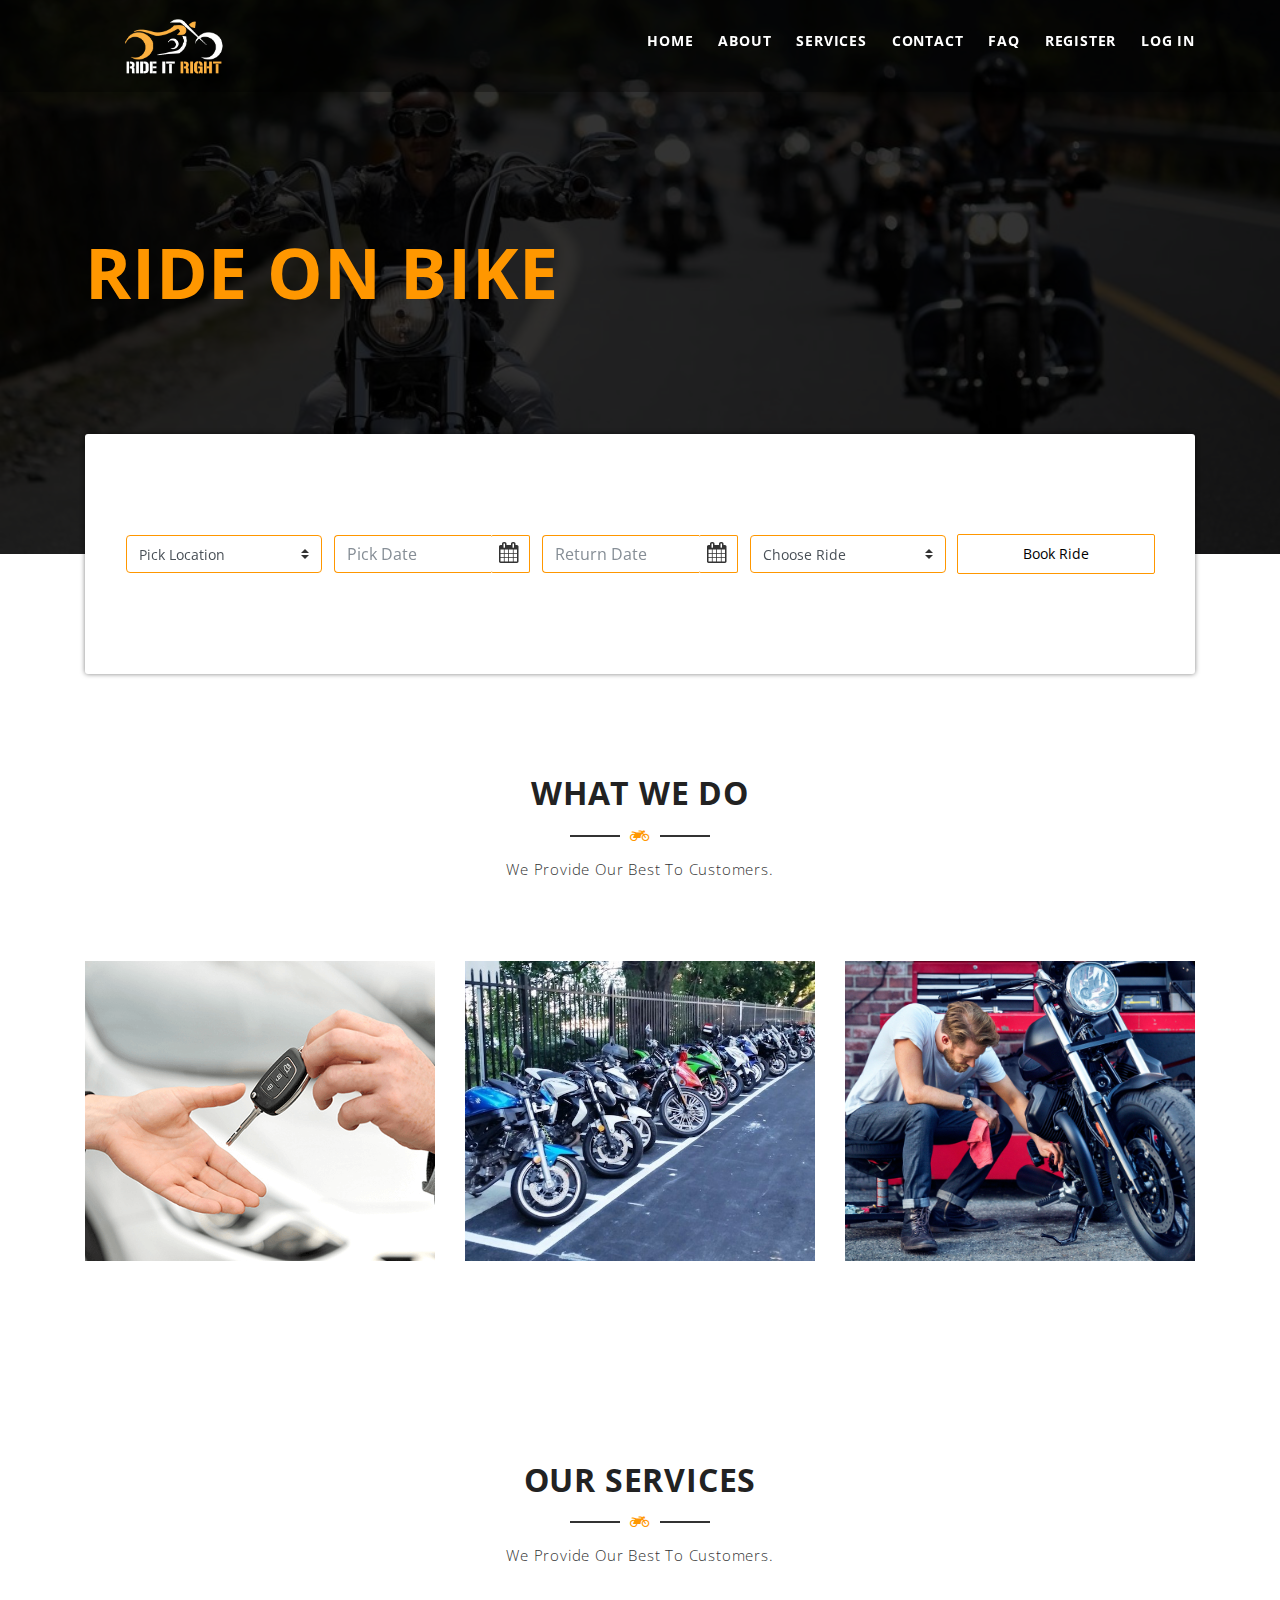
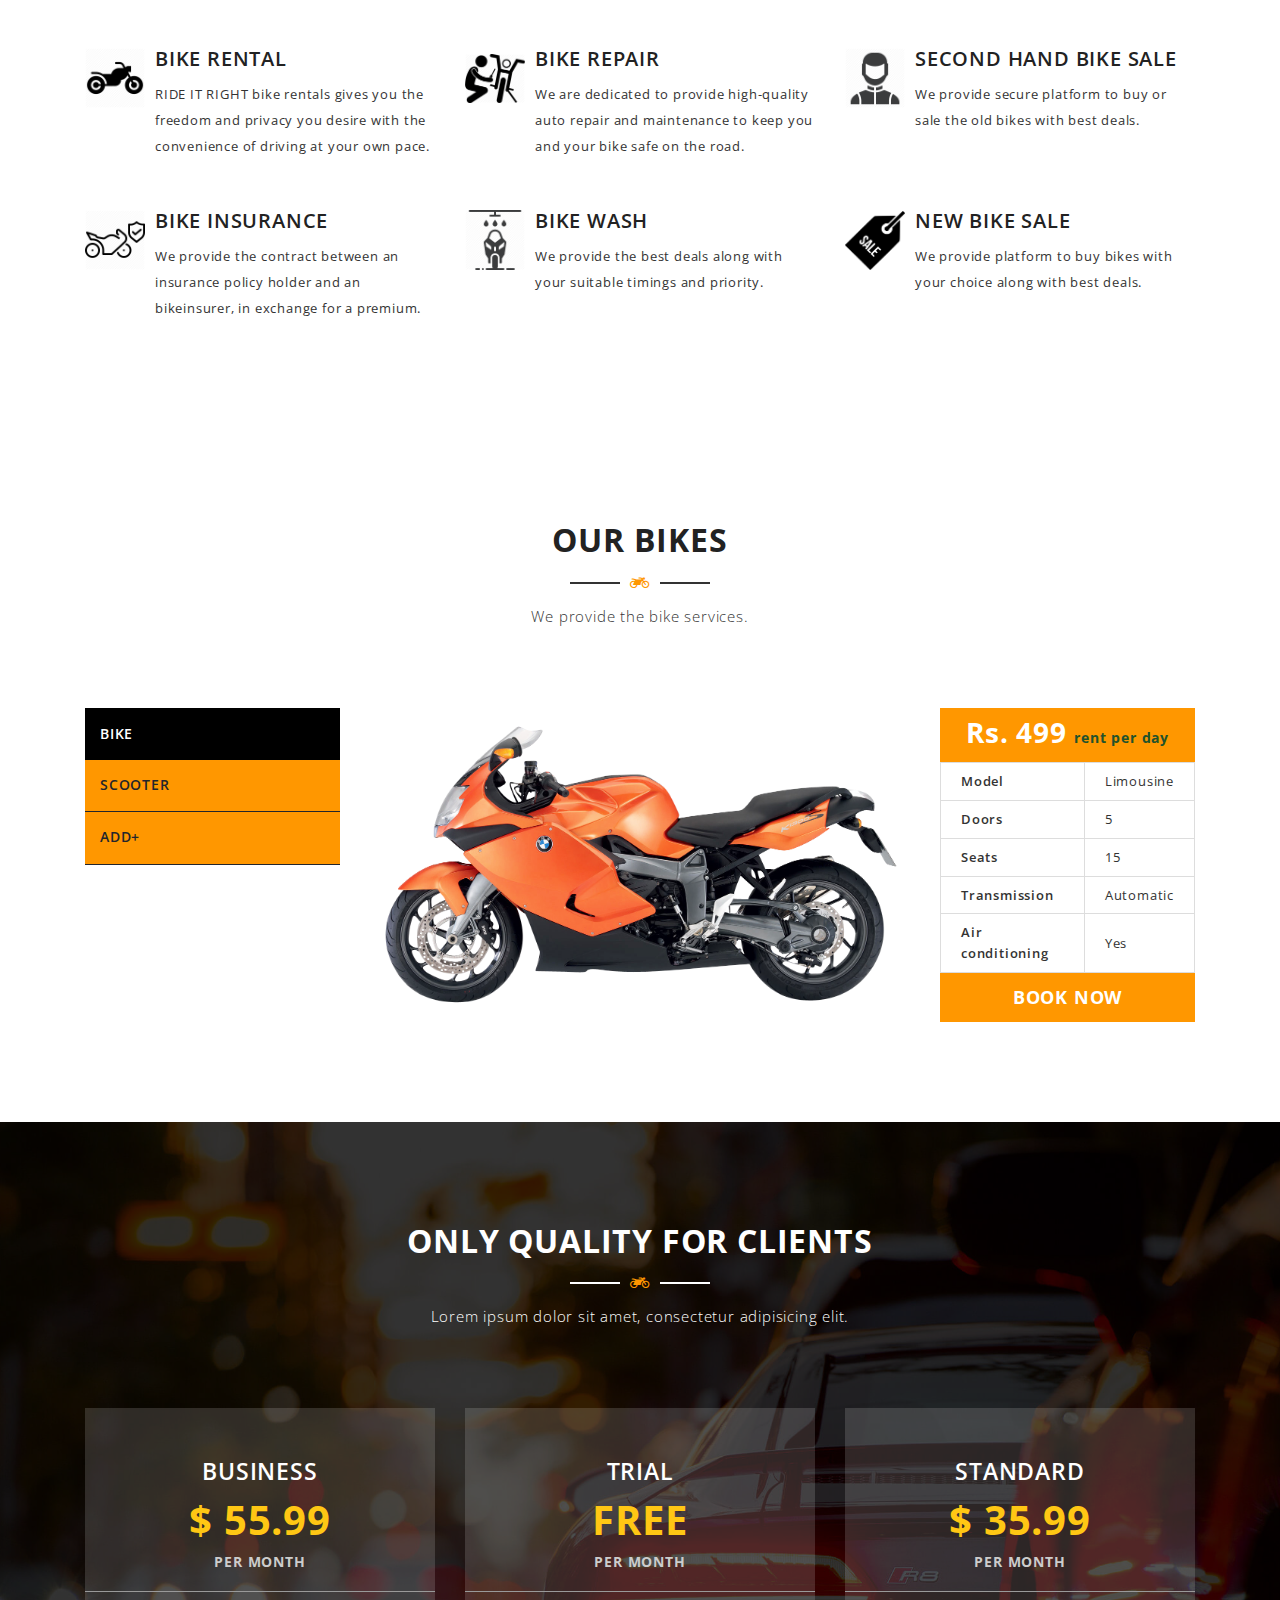
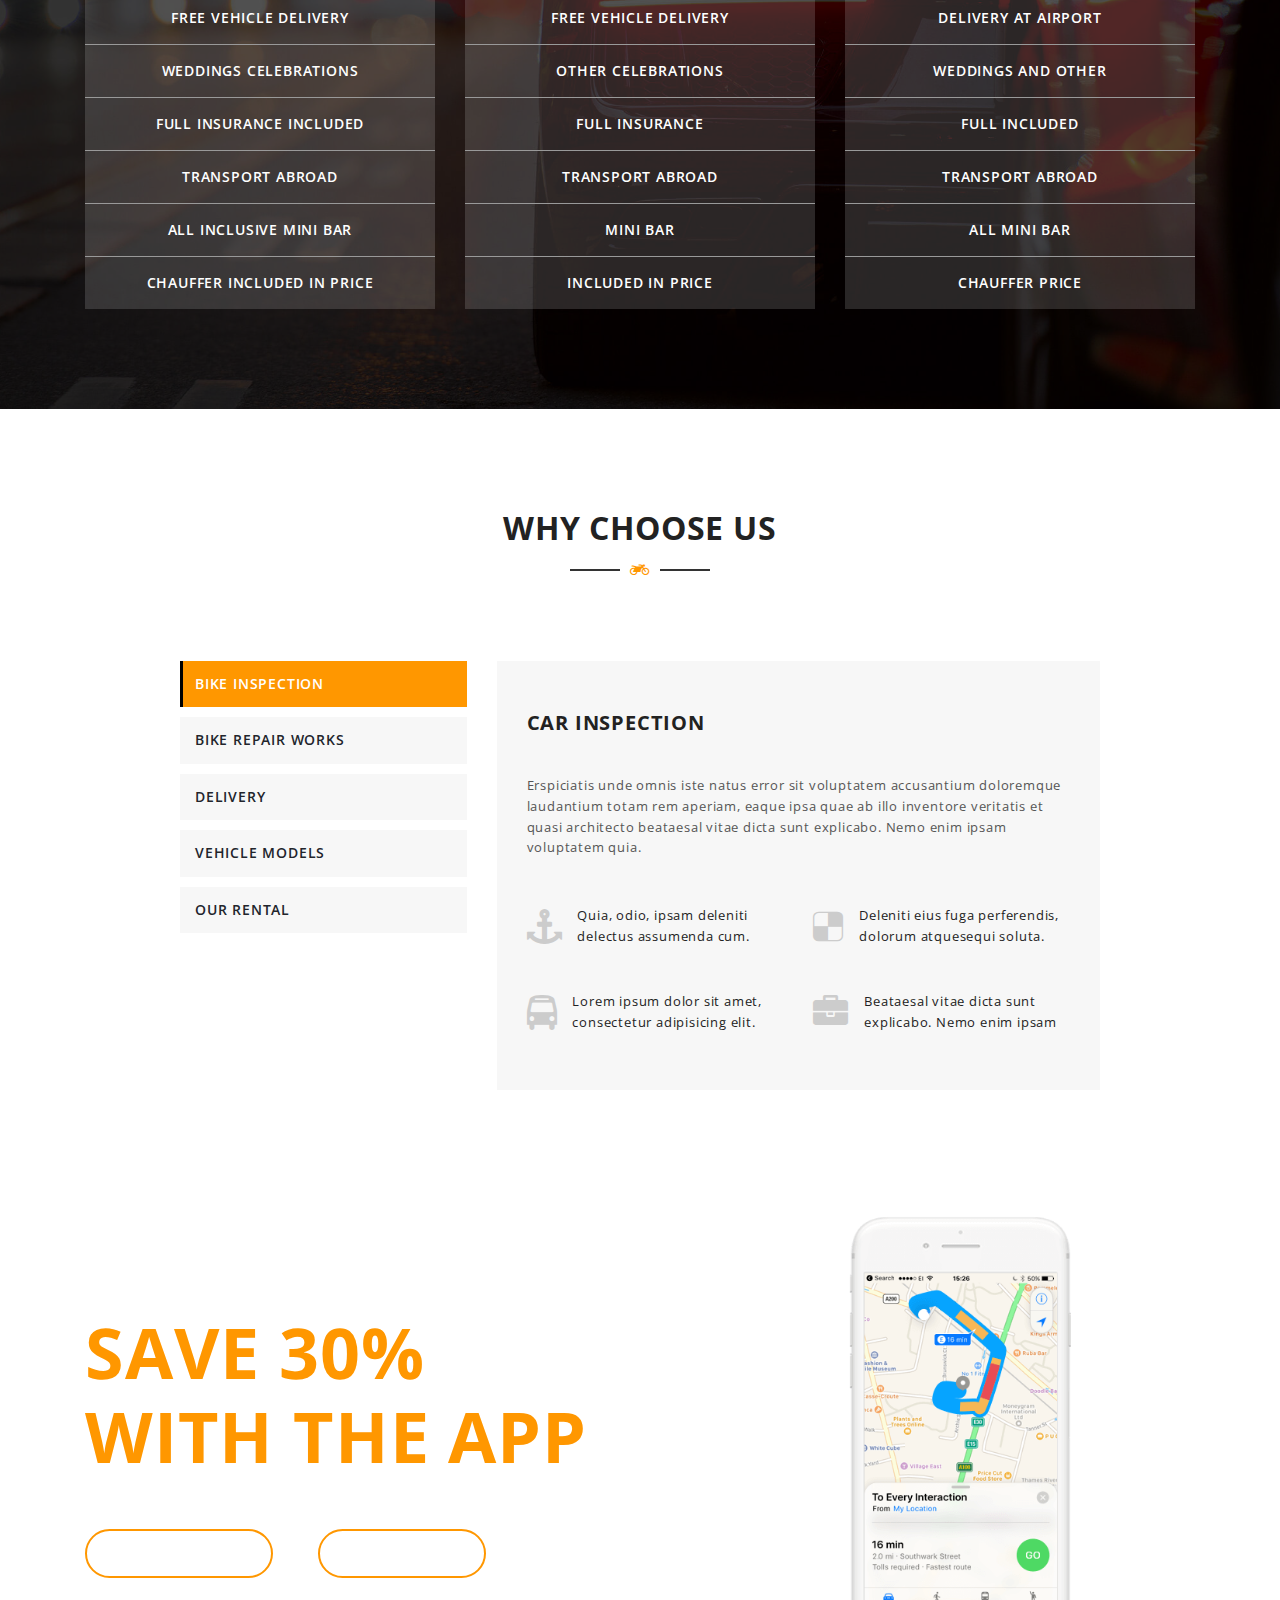
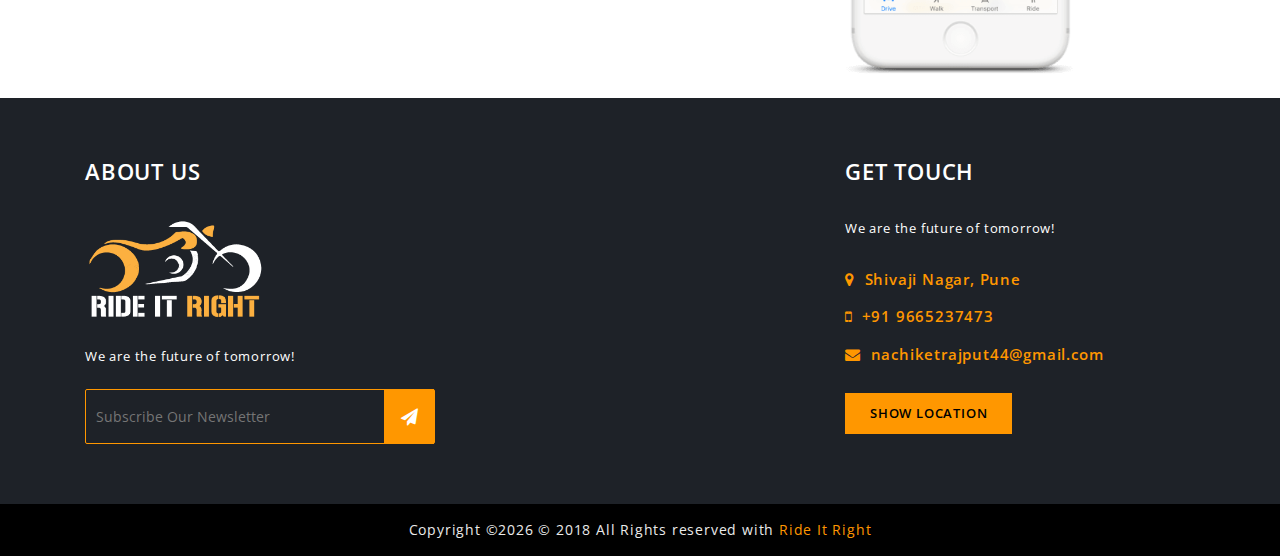
==== commit 9810b7f6: "Add existing file" ====
--- a/index.html
+++ b/index.html
@@ -8,7 +8,7 @@
     <!--=== Favicon ===-->
     <link rel="shortcut icon" href="favicon.ico" type="image/x-icon" />
     <link href="https://fonts.googleapis.com/css?family=Open+Sans&display=swap" rel="stylesheet"> 
-    <title>Ride It Right</title>
+    <title>Home | Ride It Right</title>
 
     <!--=== Bootstrap CSS ===-->
     <link href="assets/css/bootstrap.min.css" rel="stylesheet">
@@ -39,7 +39,19 @@
         <script src="//oss.maxcdn.com/respond/1.4.2/respond.min.js"></script>
     <![endif]-->
 </head>
-
+<!--Start of Tawk.to Script-->
+<script type="text/javascript">
+    var Tawk_API=Tawk_API||{}, Tawk_LoadStart=new Date();
+    (function(){
+    var s1=document.createElement("script"),s0=document.getElementsByTagName("script")[0];
+    s1.async=true;
+    s1.src='https://embed.tawk.to/5e6dec72eec7650c3320186d/default';
+    s1.charset='UTF-8';
+    s1.setAttribute('crossorigin','*');
+    s0.parentNode.insertBefore(s1,s0);
+    })();
+    </script>
+    <!--End of Tawk.to Script-->
 <body class="loader-active">
 
     <!--== Preloader Area Start ==-->
